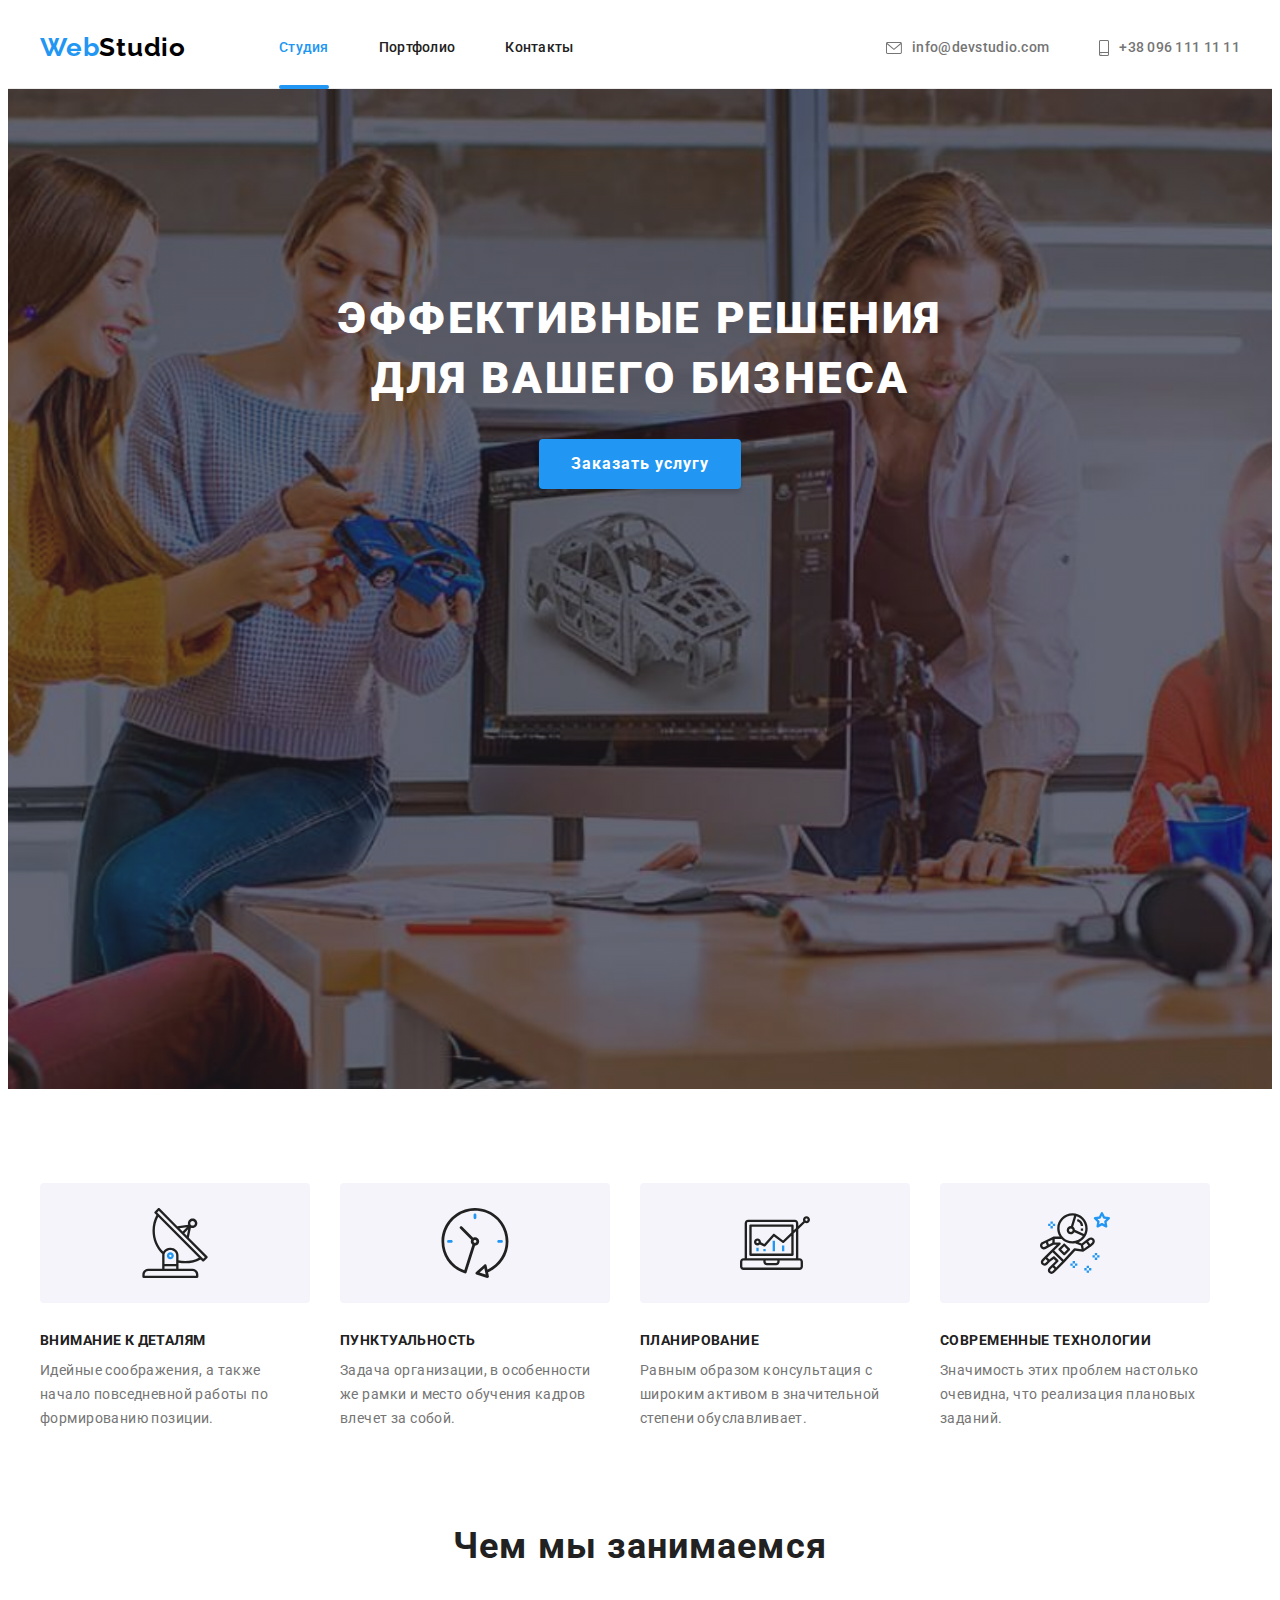
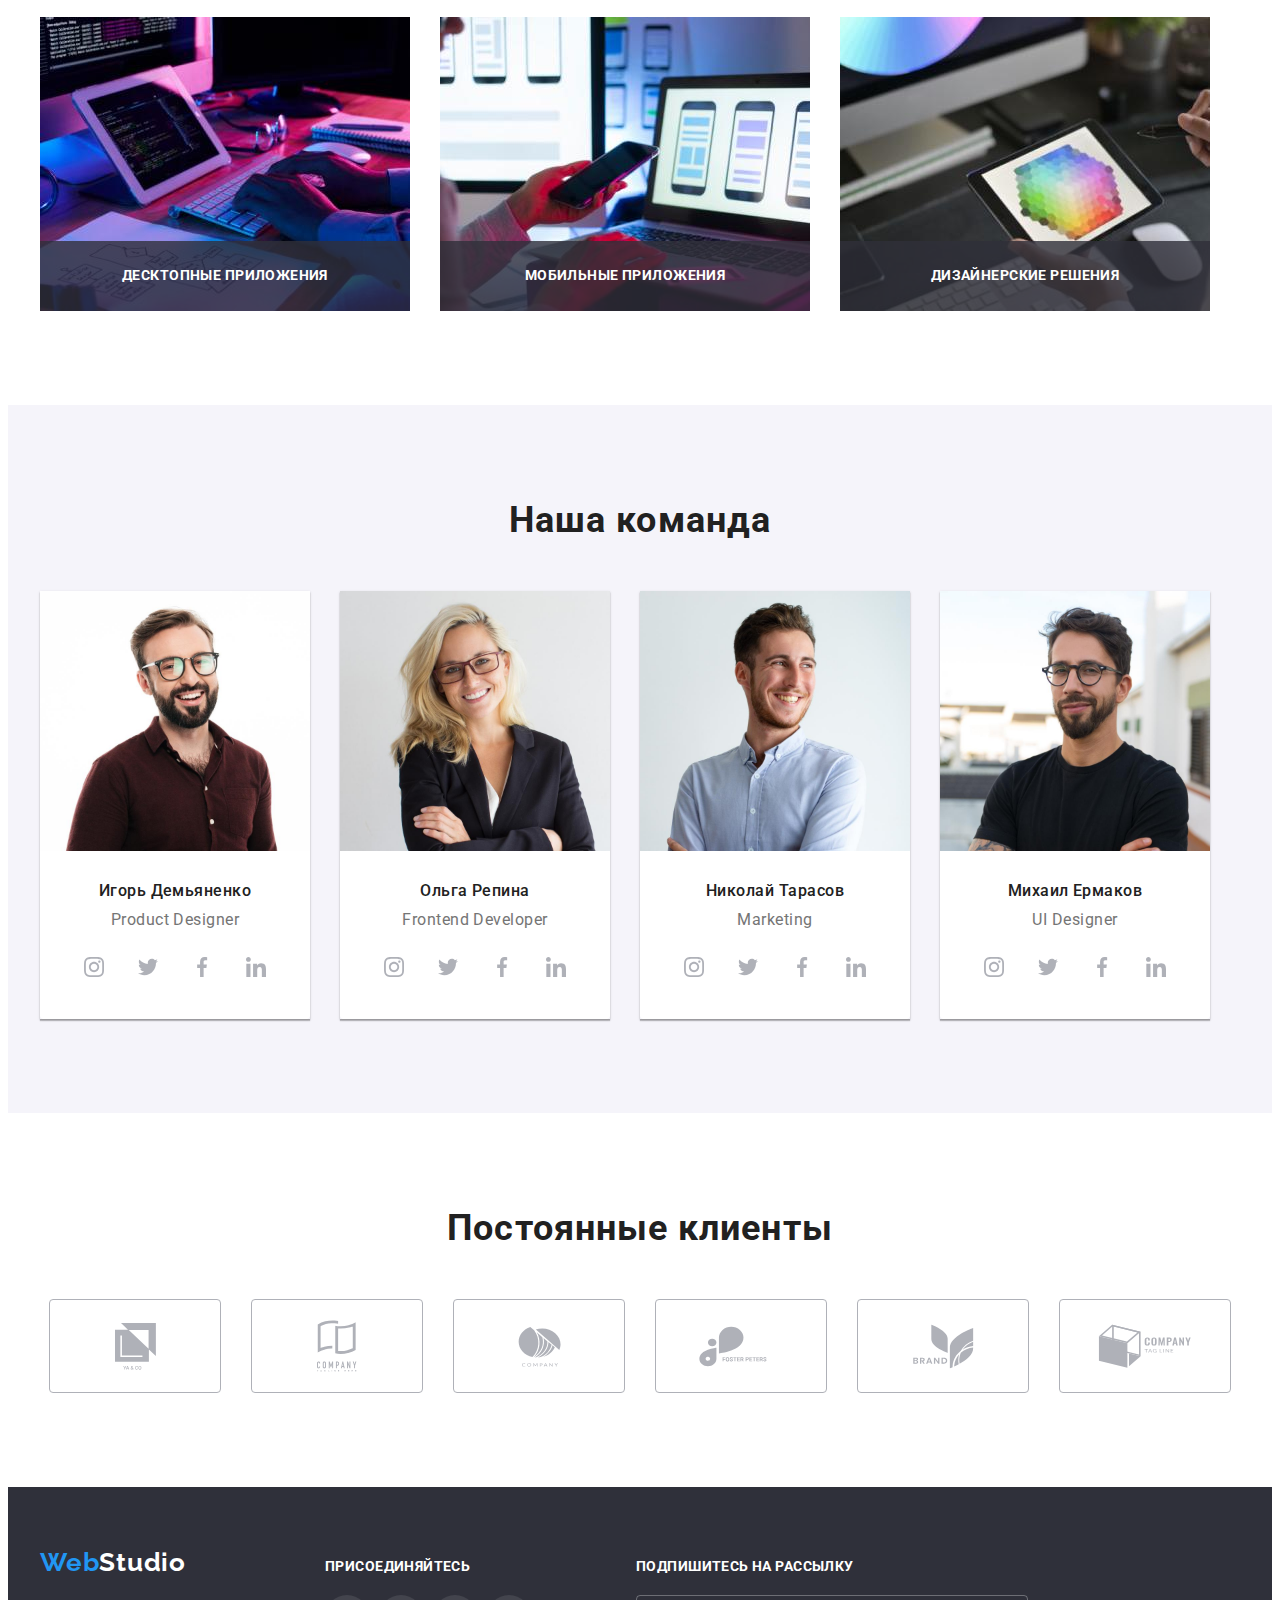
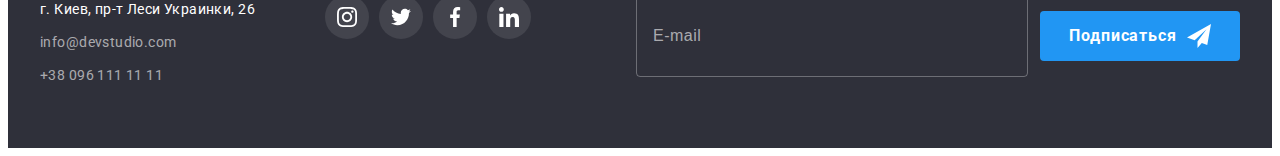
==== index.html @ e8b4f18c "start" ====
<!DOCTYPE html>
<html lang="ru">

<head>
    <meta charset="UTF-8">
    <meta http-equiv="X-UA-Compatible" content="IE=edge">
    <meta name="viewport" content="width=device-width, initial-scale=1.0">
    <title>Студия</title>
    <link rel="stylesheet" href="https://cdnjs.cloudflare.com/ajax/libs/modern-normalize/1.1.0/modern-normalize.min.css"
        integrity="sha512-wpPYUAdjBVSE4KJnH1VR1HeZfpl1ub8YT/NKx4PuQ5NmX2tKuGu6U/JRp5y+Y8XG2tV+wKQpNHVUX03MfMFn9Q=="
        crossorigin="anonymous" referrerpolicy="no-referrer" /> 
        <link rel="preconnect" href="https://fonts.googleapis.com">
        <link rel="preconnect" href="https://fonts.gstatic.com" crossorigin>
        <link href="https://fonts.googleapis.com/css2?family=Raleway:wght@700&family=Roboto:wght@400;500;700;900&display=swap"
            rel="stylesheet">
        <link rel="stylesheet" href="./css/styles.css">
</head>

<body>

    <header class="header">
<div class="container main-nav">
    <nav class="nav">
        <a class="logo logo-header link" href="./index.html" lang="en"><span
                class="logo-first-part">Web</span>Studio</a>
        <ul class=" site-nav-list list">
            <li class="site-nav-list-item">
                <a class=" site-nav-link current link" href="./index.html">Студия</a>
            </li>
            <li class="site-nav-list-item">
                <a class="site-nav-link link" href=" ./portfolio.html">Портфолио</a>
            </li>
            <li class="site-nav-list-item">
                <a class="site-nav-link link" href="">Контакты</a>
            </li>
        </ul>
    </nav>

    <ul class=" header-contacts list">
        <li class="header-contacts-item"><a class="header-contacts-link link" href="mailto:info@devstudio.com">
             <svg class="icon-envelope" width="16" height="12">
            <use href="./images/sprite.svg#icon-envelope"></use>
        </svg> info@devstudio.com</a></li>
        <li class="header-contacts-item"><a class="header-contacts-link link" href="tel:+380961111111">
            <svg class="icon-smartphone" width="10" height="16">
            <use href="./images/sprite.svg#icon-smartphone"></use>
        </svg>+38 096 111 11 11</a></li>
    </ul>
  
</div>
    </header>

    <main>
        <!-- Hero -->
        
        <section class="hero">
            <div class="container">
                <h1 class="hero-title">Эффективные решения для вашего бизнеса</h1>
                <button class="hero-btn btn" type="button" data-modal-open >Заказать услугу</button>
                </div>
        </section>

        <section class="peculiarities section">
            <div class="container">
                <h2 class="visually-hidden">Особенности</h2>
                <ul class="peculiarities-list list">
                    <li class="peculiarities-item"> 
                        <div class="peculiarities-thumb">
                            <svg width="70" height="70">
                                <use href="./images/sprite.svg#icon-antenna"></use>
                            </svg>
                        </div>
                        <h3 class="peculiarities-title">Внимание к деталям</h3>
                        <p class="peculiarities-text">Идейные соображения, а также начало повседневной работы по формированию
                            позиции.</p>
                        
                    </li>
                    <li class="peculiarities-item"> 
                        <div class="peculiarities-thumb">
                            <svg width="70" height="70">
                                <use href="./images/sprite.svg#icon-clock"></use>
                            </svg>
                        </div>
                        <h3 class="peculiarities-title">Пунктуальность</h3>
                        <p class="peculiarities-text">Задача организации, в особенности же рамки и место обучения кадров влечет
                            за собой.</p>
                    </li>
                    <li class="peculiarities-item"> 
                        <div class="peculiarities-thumb">
                            <svg width="70" height="70">
                                <use href="./images/sprite.svg#icon-diagram"></use>
                            </svg>
                        </div>
                        <h3 class="peculiarities-title">Планирование</h3>
                        <p class="peculiarities-text">Равным образом консультация с широким активом в значительной степени
                            обуславливает.</p>
                    </li>
                    <li class="peculiarities-item"> 
                        <div class="peculiarities-thumb">
                            <svg width="70" height="70">
                                <use href="./images/sprite.svg#icon-astronaut"></use>
                            </svg>
                        </div>
                        <h3 class="peculiarities-title">Современные технологии</h3>
                        <p class="peculiarities-text">Значимость этих проблем настолько очевидна, что реализация плановых
                            заданий.</p>
                    </li>
                </ul>
            </div>
        </section>
  
        <section class="our-business section">
            <div class="container">
                <h2 class="section-title our-business-title">Чем мы занимаемся</h2>
                <ul class="our-business-list list">
                    <li class="our-business-item">
                        <img src="./images/do-img-1.jpg" alt="человек печатает на клавиатуре" width="370" height="294"> 
                        <div class="our-business-item-overlay"><p class="our-business-item-description">Десктопные приложения</p></div>
                    </li>
                    <li class="our-business-item">
                        <img src="./images/do-img-2.jpg" alt="человек смотрить на экран ноутбука и держит в руке телефон"
                            width="370" height="294"> 
                            <div class="our-business-item-overlay"><p class="our-business-item-description">Мобильные приложения</p></div>
                    </li>
                    <li class="our-business-item">
                        <img src="./images/do-img-3.jpg" alt="человек рисует на планшете" width="370" height="294"> 
                        <div class="our-business-item-overlay"><p class="our-business-item-description">Дизайнерские решения</p></div>
                    </li>
                </ul>
            </div>
        </section>

        <section class="team section">
            <div class="container">
                <h2 class="section-title team-title">Наша команда</h2>
                <ul class="team-list list">
                    <li class="team-item">
                        <img src="./images/portrait-img-1.jpg" alt="портрет мужчины" width="270" height="260">
                        <div class="team-item-description">
                            <h3 class="team-item-title">Игорь Демьяненко</h3>
                            <p class="team-item-text" lang="en">Product Designer</p>
                            <ul class=" our-team-social-list list">
                                <li class="our-team-social-item" ><a  class="our-team-social-link social-link link" href="" target="_blank" aria-label="Ссылка на instagram"> 
                                    <svg class="our-team-icon"  width="20" height="20" >
                                    <use href="./images/sprite.svg#icon-instagram" ></use>
                                </svg> </a></li>
                                <li class="our-team-social-item" ><a class="our-team-social-link  social-link link"  href="" target="_blank" aria-label="Ссылка на twitter"> 
                                    <svg class="our-team-icon" width="20" height="20" >
                                    <use href="./images/sprite.svg#icon-twitter" ></use>
                                </svg> </a></li>
                                <li class="our-team-social-item" ><a  class="our-team-social-link  social-link link" href="" target="_blank" aria-label="Ссылка на facebook"> 
                                    <svg class="our-team-icon" width="20" height="20" >
                                    <use href="./images/sprite.svg#icon-facebook" ></use>
                                </svg> </a></li>
                                <li class="our-team-social-item" ><a class="our-team-social-link  social-link link"  href="" target="_blank" aria-label="Ссылка на linkedin" > 
                                    <svg class="our-team-icon" width="20" height="20" >
                                    <use href="./images/sprite.svg#icon-linkedin"  ></use>
                                </svg> </a></li>
                            </ul>
                        </div>
                    </li>
                    <li class="team-item">
                        <img src="./images/portrait-img-2.jpg" alt="портрет женщины" width="270" height="260">
                        <div class="team-item-description">
                            <h3 class="team-item-title">Ольга Репина</h3>
                            <p class="team-item-text" lang="en">Frontend Developer</p>
                            <ul class=" our-team-social-list list">
                                <li class="our-team-social-item"><a class="our-team-social-link social-link link" href="" target="_blank"
                                        aria-label="Ссылка на instagram">
                                        <svg class="our-team-icon" width="20" height="20">
                                            <use href="./images/sprite.svg#icon-instagram"></use>
                                        </svg> </a></li>
                                <li class="our-team-social-item"><a class="our-team-social-link social-link link" href="" target="_blank" aria-label="Ссылка на twitter"> 
                                    <svg class="our-team-icon" width="20" height="20">
                                            <use href="./images/sprite.svg#icon-twitter"></use>
                                        </svg> </a></li>
                                <li class="our-team-social-item"><a class="our-team-social-link social-link link" href="" target="_blank" aria-label="Ссылка на facebook"> 
                                    <svg class="our-team-icon" width="20" height="20">
                                            <use href="./images/sprite.svg#icon-facebook"></use>
                                        </svg> </a></li>
                                <li class="our-team-social-item"><a class=" our-team-social-link social-link link" href="" target="_blank" aria-label="Ссылка на linkedin"> 
                                    <svg class="our-team-icon" width="20" height="20">
                                            <use href="./images/sprite.svg#icon-linkedin"></use>
                                        </svg> </a></li>
                            </ul>
                        </div>
                    </li>
                    <li class="team-item">
                        <img src="./images/portrait-img-3.jpg" alt="портрет мужчины" width="270" height="260">
                        <div class="team-item-description">
                            <h3 class="team-item-title">Николай Тарасов</h3>
                            <p class="team-item-text" lang="en">Marketing</p>
                            <ul class=" our-team-social-list list">
                                <li class="our-team-social-item" ><a class="our-team-social-link social-link link" href="" target="_blank" aria-label="Ссылка на instagram"> 
                                    <svg class="our-team-icon" width="20" height="20">
                                            <use href="./images/sprite.svg#icon-instagram"></use>
                                        </svg> </a></li>
                                <li class="our-team-social-item" ><a class=" our-team-social-link social-link link" href="" target="_blank" aria-label="Ссылка на twitter"> 
                                    <svg class="our-team-icon" width="20" height="20">
                                            <use href="./images/sprite.svg#icon-twitter"></use>
                                        </svg> </a></li>
                                <li class="our-team-social-item" ><a class=" our-team-social-link social-link link" href="" target="_blank" aria-label="Ссылка на facebook"> 
                                    <svg class="our-team-icon" width="20" height="20">
                                            <use href="./images/sprite.svg#icon-facebook"></use>
                                        </svg> </a></li>
                                <li class="our-team-social-item" ><a class=" our-team-social-link social-link link" href="" target="_blank" aria-label="Ссылка на linkedin"> 
                                    <svg class="our-team-icon" width="20" height="20">
                                            <use href="./images/sprite.svg#icon-linkedin"></use>
                                        </svg> </a></li>
                            </ul>
                        </div>
                    </li>
                    <li class="team-item">
                        <img src="./images/portrait-img-4.jpg" alt="портрет мужчины" width="270" height="260">
                        <div class="team-item-description">
                            <h3 class="team-item-title">Михаил Ермаков</h3>
                            <p class="team-item-text" lang="en">UI Designer</p>
                            <ul class=" our-team-social-list list">
                                <li class="our-team-social-item"><a class=" our-team-social-link social-link link" href="" target="_blank" aria-label="Ссылка на instagram"> 
                                    <svg class="our-team-icon" width="20" height="20">
                                            <use href="./images/sprite.svg#icon-instagram"></use>
                                        </svg> </a></li>
                                <li class="our-team-social-item"><a class=" our-team-social-link social-link link" href="" target="_blank" aria-label="Ссылка на twitter"> 
                                    <svg class="our-team-icon" width="20" height="20">
                                            <use href="./images/sprite.svg#icon-twitter"></use>
                                        </svg> </a></li>
                                <li class="our-team-social-item"><a class="our-team-social-link social-link link" href="" target="_blank" aria-label="Ссылка на facebook"> 
                                    <svg class="our-team-icon" width="20" height="20">
                                            <use href="./images/sprite.svg#icon-facebook"></use>
                                        </svg> </a></li>
                                <li class="our-team-social-item"><a class=" our-team-social-link social-link link" href="" target="_blank" aria-label="Ссылка на linkedin"> 
                                    <svg class="our-team-icon" width="20" height="20">
                                            <use href="./images/sprite.svg#icon-linkedin"></use>
                                        </svg> </a></li>
                            </ul>
                        </div>
                    </li>
                </ul>
            </div>
        </section>

        <section class="section our-clients-section">
            <div class="container">
                <h2 class="section-title our-clients-title">
                    Постоянные клиенты
                </h2>
            
             <ul class="our-clients-list list">
                 <li class="our-clients-item">
                     <a class="our-clients-link link" href="" target="_blank" aria-label="Ссылка на компанию клиента">
                         <svg class="our-clients-icon" width="41" height="47">
                             <use href="./images/sprite.svg#icon-client-1"></use>
                         </svg>
                     </a>
                    </li>
                 <li class="our-clients-item">
                     <a  class="our-clients-link link" href="" target="_blank"  aria-label="Ссылка на компанию клиента">
                        <svg class="our-clients-icon" width="40" height="52">
                            <use href="./images/sprite.svg#icon-client-2"></use>
                        </svg>
                     </a>
                    </li>
                 <li class="our-clients-item">
                     <a class="our-clients-link link" href="" target="_blank" aria-label="Ссылка на компанию клиента">
                        <svg class="our-clients-icon" width="43" height="41">
                            <use href="./images/sprite.svg#icon-client-3"></use>
                        </svg>
                     </a>
                    </li>
                 <li class="our-clients-item">
                     <a class="our-clients-link link" href=""  target="_blank" aria-label="Ссылка на компанию клиента">
                        <svg class="our-clients-icon" width="84" height="41">
                            <use href="./images/sprite.svg#icon-client-4"></use>
                        </svg>
                     </a>
                    </li>
                    <li class="our-clients-item">
                        <a class="our-clients-link link" href="" target="_blank"  aria-label="Ссылка на компанию клиента">
                            <svg class="our-clients-icon" width="63" height="45">
                                <use href="./images/sprite.svg#icon-client-5"></use>
                            </svg>
                        </a>
                    </li>
                    <li class="our-clients-item">
                        <a class="our-clients-link link" href="" target="_blank" aria-label="Ссылка на компанию клиента">
                            <svg class="our-clients-icon" width="94" height="44">
                                <use href="./images/sprite.svg#icon-client-6"></use>
                            </svg>
                        </a>
                    </li>
             </ul>

            </div>
        </section>

    </main>
    
<footer class="footer">
    <div class="container">
        <div class="footer-flex-container">
        <div class="footer-first-part footer-item">
        <a class="logo logo-footer link" href="./index.html" lang="en"><span
                class="logo-first-part">Web</span>Studio</a>

        <address class="address">
            <p class="address-text">г. Киев, пр-т Леси Украинки, 26</p>
            <ul class="footer-contacts list list">
                <li class="footer-contacts-item">
                    <a class="footer-contacts-link link" href="mailto:info@devstudio.com">info@devstudio.com</a>
                </li>
                <li class="footer-contacts-item">
                    <a class="footer-contacts-link link" href="tel:+380961111111">+38 096 111 11 11</a>
                </li>
            </ul>
        </address>
        </div>
        <div class="footer-second-part footer-item">
            <p class="footer-second-part-text">присоединяйтесь</p>
            <ul class=" footer-social-list list">
                <li class="footer-social-item"><a class="footer-social-link social-link link" href="" target="_blank"
                        aria-label="Ссылка на instagram">
                        <svg class="footer-social-icon" width="20" height="20">
                            <use href="./images/sprite.svg#icon-instagram"></use>
                        </svg> </a></li>
                <li class="footer-social-item"><a class=" footer-social-link social-link link" href="" target="_blank"
                        aria-label="Ссылка на twitter">
                        <svg class="footer-social-icon" width="20" height="20">
                            <use href="./images/sprite.svg#icon-twitter"></use>
                        </svg> </a></li>
                <li class="footer-social-item"><a class=" footer-social-link social-link link" href="" target="_blank"
                        aria-label="Ссылка на facebook">
                        <svg class="footer-social-icon" width="20" height="20">
                            <use href="./images/sprite.svg#icon-facebook"></use>
                        </svg> </a></li>
                <li class="footer-social-item"><a class=" footer-social-link social-link link" href="" target="-blank"
                        aria-label="Ссылка на linkedin">
                        <svg class="footer-social-icon" width="20" height="20">
                            <use href="./images/sprite.svg#icon-linkedin"></use>
                        </svg> </a></li>
            </ul>
        </div>
        <div class="footer-third-part footer-item">
            <p class="footer-third-part-text">Подпишитесь на рассылку</p>
            <form class="footer-form">
                <label  class="footer-form-field" >
                    <!-- <span class="footer-form-label" lang="en">E-mail</span> -->
                    <input type="email" class="footer-form-input" name="email" placeholder="E-mail">
                </label>
<button class="footer-form-btn btn" type="submit">Подписаться
    
        <svg class="form-footer-btn-icon">
            <use href="./images/sprite.svg#icon-footer-send"></use>
        </svg>
    
</button>
            </form>
        </div>
        </div>
    </div>
</footer>

<div class="backdrop is-hidden" data-modal>
    <div class="modal" >
        <button type="button" class="modal-close-btn btn" data-modal-close>
            <svg class="modal-close-icon" width="18" height="18">
                <use href="./images/sprite.svg#icon-close"></use>
            </svg>
        </button>
        <p class="modal-form-text">Оставьте свои данные, мы вам перезвоним</p>
        <form class="modal-form" >
            <label class="modal-form-field">
                <span class="modal-form-label">Имя</span>
                <span class="modal-form-wrapper">
                <input type="text" class="modal-form-input modal-form-element" name="name" />
                
                    <svg class="modal-form-input-icon" width="18" height="18">
                        <use href="./images/sprite.svg#icon-modal-person"></use>
                    </svg>
                
            </span>
            </label>

        <label class="modal-form-field">
            <span class="modal-form-label">Телефон</span>
            <span class="modal-form-wrapper">
            <input type="tel" class="modal-form-input modal-form-element" name="tel" />
            
                <svg class="modal-form-input-icon " width="18" height="18">
                    <use href="./images/sprite.svg#icon-modal-phone"></use>
                </svg>
            
            </span>
        </label>

            <label class="modal-form-field">
                <span class="modal-form-label">Почта</span>
                <span class="modal-form-wrapper">
                <input type="email" class="modal-form-input modal-form-element" name="mail" />
                
                    <svg class="modal-form-input-icon" width="18" height="18">
                        <use href="./images/sprite.svg#icon-modal-email"></use>
                    </svg>
               
                </span>
            </label>

        <label class="modal-form-field form-field-textarea">
            <span class="modal-form-label">Комментарий</span>
            <textarea class="modal-form-massage modal-form-element" name="massage" placeholder="Введите текст"></textarea>
        </label>
        
        <label class="modal-form-checkbox-field" >
            <input class="modal-form-checkbox visually-hidden" type="checkbox"  />
            <span  class="modal-form-checkbox-icon"></span>
           <span class=" modal-form-checkbox-label"> Соглашаюсь с рассылкой и принимаю&nbsp;
            <a class="modal-form-checkbox-link" href="#"> Условия договора</a>
            </span>
        </label>

            <button class="modal-form-button btn" type="submit">Отправить</button>
        </form>
    </div>
</div>

<script src="./js/modal.js"></script>
</body>

</html>
---- css/styles.css ----
:root {
  --primary-text-color: #757575;
  --primary-title-color: #ffffff;
  --secondary-title-color: #212121;
  --accent-color: #2196f3;
  --logo-header-color: #000000;
  --footer-contacts-color: rgba(255, 255, 255, 0.6);
  --footer-background-color: #2f303a;
  --team-background-color: #f5f4fa;
  --hero-btn-focus-background-color: #188ce8;
  --icon-fill: #afb1b8;
  --footer-icon-background-color: #43444d;
  --timing-function: cubic-bezier(0.4, 0, 0.2, 1);
}

body {
  font-family: 'Roboto', sans-serif;
  color: var(--primary-text-color);
  background-color: var(--primary-title-color);
}

.link {
  text-decoration: none;
}
.list {
  list-style: none;
}

p,
h1,
h2,
h3,
h4,
h5,
h6 {
  margin: 0;
}

ul {
  margin: 0;
  padding: 0;
}

img {
  display: block;
  max-width: 100%;
  height: auto;
}

.link {
  text-decoration: none;
}
.list {
  list-style: none;
}

.container {
  width: 1200px;
  padding-left: 15px;
  padding-right: 15px;
  margin: 0 auto;
}

.section {
  padding-top: 94px;
  padding-bottom: 94px;
}
.logo {
  font-family: 'Raleway', sans-serif;
  font-weight: 700;
  font-size: 26px;
  line-height: 1.19;
  letter-spacing: 0.03em;
}
.logo-header {
  margin-right: 93px;
  padding-top: 24px;
  padding-bottom: 25px;
  color: var(--logo-header-color);
}
.logo-footer {
  display: inline-block;
  margin-bottom: 20px;

  color: var(--primary-title-color);
}
.logo-first-part {
  color: var(--accent-color);
}
.btn {
  cursor: pointer;
  border: none;
  border-radius: 4px;
}
.section-title {
  font-size: 36px;
  line-height: 1.17;
  text-align: center;
  letter-spacing: 0.03em;
  color: var(--secondary-title-color);
}

.visually-hidden {
  position: absolute;
  white-space: nowrap;
  width: 1px;
  height: 1px;
  overflow: hidden;
  border: 0;
  padding: 0;
  clip: rect(0 0 0 0);
  clip-path: inset(50%);
  margin: -1px;
}
.social-link {
  display: flex;
  justify-content: center;
  align-items: center;
  width: 44px;
  height: 44px;

  border-radius: 50%;
}

/*------------------- header---------------------------------- */
.header {
  border-bottom: 1px solid #ececec;
}
.main-nav {
  display: flex;
  align-items: center;
}
.nav {
  align-items: center;
  display: flex;
  margin-right: auto;
}
.site-nav-list {
  display: flex;
}
.site-nav-list-item:not(:last-child),
.header-contacts-item:not(:last-child) {
  margin-right: 50px;
}

.site-nav-link {
  position: relative;

  display: block;
  padding-top: 32px;
  padding-bottom: 32px;

  font-weight: 500;
  font-size: 14px;
  line-height: 1.14;
  letter-spacing: 0.02em;
  color: var(--secondary-title-color);

  transition: color 250ms var(--timing-function);
}

.site-nav-link.current::after {
  content: '';

  position: absolute;
  bottom: -1px;

  width: 100%;
  height: 4px;
  display: block;

  background-color: var(--accent-color);
  border-radius: 2px;
}
.footer-contacts-link:focus,
.footer-contacts-link:hover,
.header-contacts-link:focus,
.header-contacts-link:hover,
.site-nav-link.current,
.site-nav-link:hover,
.site-nav-link:focus {
  color: var(--accent-color);
}

.header-contacts {
  display: flex;
}
.icon-envelope,
.icon-smartphone {
  margin-right: 10px;
  fill: currentColor;
}

.header-contacts-link {
  padding-top: 32px;
  padding-bottom: 32px;
  display: flex;
  justify-content: center;
  align-items: center;

  font-weight: 500;
  font-size: 14px;
  line-height: 1.14;
  letter-spacing: 0.02em;
  color: var(--primary-text-color);

  transition: color 250ms var(--timing-function);
}

/* --------------footer----------------- */
.footer {
  padding-top: 60px;
  padding-bottom: 60px;
  background-color: var(--footer-background-color);
}
.footer-flex-container {
  display: flex;
  align-items: baseline;
}
.footer-item:nth-child(1) {
  margin-right: 70px;
}
/* .footer-first-part {
  margin-right: 70px;
} */

.address {
  font-style: inherit;
}

.address-text {
  margin-bottom: 9px;

  font-size: 14px;
  line-height: 1.71;
  letter-spacing: 0.03em;
  color: var(--primary-title-color);
}
.footer-contacts-link {
  font-weight: 400;
  font-size: 14px;
  line-height: 1.71;
  letter-spacing: 0.03em;
  color: var(--footer-contacts-color);

  transition: color 250ms var(--timing-function);
}
.footer-contacts-item:not(:last-child) {
  margin-bottom: 9px;
}
.footer-social-link {
  background-color: var(--footer-icon-background-color);
  color: var(--primary-title-color);
  transition: background-color 250ms var(--timing-function);
}
.footer-social-link:focus,
.footer-social-link:hover {
  background-color: var(--accent-color);
}
.footer-second-part-text,
.footer-third-part-text {
  margin-bottom: 20px;
  font-weight: 700;
  font-size: 14px;
  line-height: 1.14;
  letter-spacing: 0.03em;
  text-transform: uppercase;

  color: var(--primary-title-color);
}
.footer-social-icon {
  fill: currentColor;
}

.footer-third-part {
  margin-left: auto;
}

.footer-form {
  display: flex;
  align-items: center;
  justify-content: center;
}
.footer-form-field {
  margin-right: 12px;
}
.footer-form-input {
  width: 358px;
  height: 50px;
  padding: 15px 16px;
  background-color: inherit;
  border-radius: 4px;
  border: 1px solid rgba(255, 255, 255, 0.3);
}
.footer-form-input,
.footer-form-input::placeholder {
  font-weight: 400;
  font-size: 16px;
  line-height: 1.25;
  letter-spacing: 0.03em;

  color: rgba(255, 255, 255, 0.6);
}
.footer-form-btn {
  display: inline-flex;
  justify-content: center;
  align-items: center;
  min-width: 200px;
  padding: 10px 28px;

  font-family: inherit;
  font-weight: 700;
  font-size: 16px;
  line-height: 1.87;
  letter-spacing: 0.06em;

  color: var(--primary-title-color);

  background-color: var(--accent-color);
}
.form-footer-btn-icon {
  width: 24px;
  height: 24px;
  margin-left: 10px;
}
/* ------------------------hero---------------------- */
.hero > .container {
  width: 696px;
}

.hero {
  padding-top: 200px;
  padding-bottom: 200px;
  margin: 0 auto;
  max-width: 1600px;
  height: 600px;

  text-align: center;

  background-color: var(--footer-background-color);
  background-image: linear-gradient(
      rgba(47, 48, 58, 0.4),
      rgba(47, 48, 58, 0.4)
    ),
    url('../images/hero-bg-img.jpg');

  background-repeat: no-repeat;
  background-position: center;
  background-size: cover;
}
.hero-title {
  margin-bottom: 30px;

  font-weight: 900;
  font-size: 44px;
  line-height: 1.36;
  letter-spacing: 0.06em;
  text-transform: uppercase;
  color: var(--primary-title-color);
}

.hero-btn {
  padding: 10px 32px;
  min-width: 200px;

  font-family: inherit;
  font-weight: 700;
  font-size: 16px;
  line-height: 1.87;
  letter-spacing: 0.06em;
  color: var(--primary-title-color);
  background-color: var(--accent-color);
  box-shadow: 0px 4px 4px rgba(0, 0, 0, 0.15);

  transition: background-color 250ms var(--timing-function);
}
.hero-btn:focus,
.hero-btn:hover,
.modal-form-button:hover,
.modal-form-button:focus {
  background-color: var(--hero-btn-focus-background-color);
}

/* -------------------peculiarities section---------------- */

.peculiarities-list {
  display: flex;
}
.peculiarities-item {
  width: 270px;
  margin-right: 30px;
}
.peculiarities-item:last-child,
.filter-btn:last-child,
.our-business-item:last-child,
.team-item:last-child {
  margin-right: 0;
}
.peculiarities-thumb {
  max-width: 100%;
  height: 120px;
  margin-bottom: 30px;
  display: flex;
  justify-content: center;
  align-items: center;

  border-radius: 4px;
  background-color: var(--team-background-color);
}
.peculiarities-title {
  margin-bottom: 10px;

  font-size: 14px;
  line-height: 1.14;
  letter-spacing: 0.03em;
  text-transform: uppercase;
  color: var(--secondary-title-color);
}
.peculiarities-text {
  font-size: 14px;
  line-height: 1.71;
  letter-spacing: 0.03em;
}
/* ---------------our-business-title secti0n-------------------- */
.our-business {
  padding-top: 0;
}
.our-business-title,
.team-title {
  margin-bottom: 50px;
}
.our-business-list {
  display: flex;
}
.our-business-item {
  position: relative;

  width: 370px;
  margin-right: 30px;
}
.our-business-item-overlay {
  position: absolute;
  bottom: 0;
  left: 0;

  display: flex;
  justify-content: center;
  align-items: center;
  width: 100%;
  min-height: 70px;

  background-color: rgba(47, 48, 58, 0.8);
}
.our-business-item-overlay {
  font-weight: 700;
  font-size: 14px;
  line-height: 1.14;
  text-align: center;
  letter-spacing: 0.03em;
  text-transform: uppercase;

  color: var(--primary-title-color);
}

/* --------------team section-------------------------------- */

.team {
  background-color: var(--team-background-color);
}
.team-list {
  display: flex;
}
.team-item {
  width: 270px;
  margin-right: 30px;

  box-shadow: 0px 1px 3px rgba(0, 0, 0, 0.12), 0px 1px 1px rgba(0, 0, 0, 0.14),
    0px 2px 1px rgba(0, 0, 0, 0.2);
}

.team-item-description {
  padding-top: 30px;
  padding-bottom: 30px;

  text-align: center;

  background-color: var(--primary-title-color);
  border-bottom-left-radius: 4px;
  border-bottom-right-radius: 4px;
}

.team-item-title {
  margin-bottom: 10px;

  font-weight: 500;
  font-size: 16px;
  line-height: 1.19;
  letter-spacing: 0.03em;
  color: var(--secondary-title-color);
}

.team-item-text {
  margin-bottom: 16px;

  font-size: 16px;
  line-height: 1.19;
  letter-spacing: 0.03em;
}
.our-team-social-list,
.footer-social-list {
  display: flex;
  justify-content: center;
  align-items: center;
}
.our-team-social-item:not(:last-child),
.footer-social-item:not(:last-child) {
  margin-right: 10px;
}

.our-team-social-link {
  color: var(--icon-fill);
  transition: background-color 250ms var(--timing-function),
    color 250ms var(--timing-function);
}
.our-team-social-link:hover,
.our-team-social-link:focus {
  color: var(--primary-title-color);
  background-color: var(--accent-color);
}
.our-team-icon {
  fill: currentColor;
}

/* --------------------our-clients section--------------------------- */
.our-clients-title {
  margin-bottom: 50px;
}
.our-clients-list {
  display: flex;
  justify-content: center;
  align-items: center;
}
.our-clients-item:not(:last-child) {
  margin-right: 30px;
}
.our-clients-link {
  display: flex;
  justify-content: center;
  align-items: center;
  width: 170px;
  height: 92px;
  border: 1px solid var(--icon-fill);
  border-radius: 4px;
  color: var(--icon-fill);
  transition: border-color 250ms var(--timing-function),
    color 250ms var(--timing-function);
}
.our-clients-link:hover,
.our-clients-link:focus {
  color: var(--accent-color);
  border-color: var(--accent-color);
}
.our-clients-icon {
  fill: currentColor;
}

/* -----------------our-projects section----------------------- */
.filter-btn-list {
  display: flex;
  justify-content: center;
  margin-bottom: 50px;
}
.filter-btn-item:not(:last-child) {
  margin-right: 8px;
}

.filter-btn {
  display: inline-block;
  padding: 6px 22px;
  min-width: 73px;

  font-family: inherit;
  font-weight: 500;
  font-size: 16px;
  line-height: 1.62;
  text-align: center;
  letter-spacing: 0.03em;
  color: var(--secondary-title-color);

  background-color: var(--team-background-color);

  transition: color 250ms var(--timing-function),
    background-color 250ms var(--timing-function),
    box-shadow 250ms var(--timing-function);
}

.filter-btn.active-btn {
  color: var(--primary-title-color);
  background-color: var(--accent-color);
}

.filter-btn:hover,
.filter-btn:focus {
  color: var(--primary-title-color);
  background-color: var(--accent-color);
  box-shadow: 0px 3px 1px rgba(0, 0, 0, 0.1), 0px 1px 2px rgba(0, 0, 0, 0.08),
    0px 2px 2px rgba(0, 0, 0, 0.12);
}

.our-projects-list {
  display: flex;
  flex-wrap: wrap;
  margin-left: -30px;
  margin-top: -30px;
}
.our-projects-link {
  display: block;

  transition: box-shadow 250ms var(--timing-function);
}
.our-projects-link:hover,
.our-projects-link:focus {
  box-shadow: 0px 1px 1px rgba(0, 0, 0, 0.12), 0px 4px 4px rgba(0, 0, 0, 0.06),
    1px 4px 6px rgba(0, 0, 0, 0.16);
}
.our-projects-item {
  margin-left: 30px;
  margin-top: 30px;
  flex-basis: calc(100% / 3 - 30px);
}

.our-projects-description {
  padding: 20px 24px;
  border-bottom: 1px solid #eeeeee;
  border-right: 1px solid #eeeeee;
  border-left: 1px solid #eeeeee;
}
.our-projects-wrap {
  position: relative;
  overflow: hidden;
}
.our-projects-pictures-text {
  position: absolute;
  bottom: 0;
  left: 0;
  transform: translateY(101%);

  padding: 63px 24px;
  width: 100%;
  height: 100%;

  font-size: 18px;
  line-height: 1.56;
  letter-spacing: 0.03em;

  color: var(--primary-title-color);
  background-color: rgba(33, 150, 243, 0.9);

  transition: transform 250ms var(--timing-function);
}
.our-projects-link:hover .our-projects-pictures-text,
.our-projects-link:focus .our-projects-pictures-text {
  transform: translateY(0);
}
.our-projects-title {
  margin-bottom: 4px;
  font-size: 18px;
  line-height: 2;
  letter-spacing: 0.06em;
  color: var(--secondary-title-color);
}

.our-projects-filter {
  font-size: 16px;
  line-height: 1.87;
  letter-spacing: 0.03em;
  color: var(--primary-text-color);
}

/* ------------modal----------------------- */

.backdrop {
  position: fixed;
  top: 0;
  left: 0;
  width: 100%;
  height: 100%;

  background-color: rgba(0, 0, 0, 0.2);
  opacity: 1;
  transition: opacity 250ms var(--timing-function),
    visibility 250ms var(--timing-function);
}

.backdrop.is-hidden {
  visibility: hidden;
  opacity: 0;
  pointer-events: none;
}
.backdrop.is-hidden .modal {
  transform: translate(-50%, -50%) scale(0.9);
}
.modal {
  position: absolute;
  top: 50%;
  left: 50%;
  transform: translate(-50%, -50%) scale(1);

  padding: 40px;
  width: 528px;
  height: 581px;

  background-color: var(--primary-title-color);
  box-shadow: 0px 1px 3px rgba(0, 0, 0, 0.12), 0px 1px 1px rgba(0, 0, 0, 0.14),
    0px 2px 1px rgba(0, 0, 0, 0.2);
  border-radius: 4px;

  transition: transform 250ms var(--timing-function);
}
.modal-close-btn {
  position: absolute;
  top: 8px;
  right: 8px;

  display: flex;
  justify-content: center;
  align-items: center;
  width: 30px;
  height: 30px;

  color: var(--logo-header-color);

  background: var(--primary-title-color);
  border: 1px solid rgba(0, 0, 0, 0.1);
  border-radius: 50%;

  transition: color 250ms var(--timing-function);
}
.modal-close-btn:focus,
.modal-close-btn:hover {
  color: var(--accent-color);
}
.modal-close-icon {
  fill: currentColor;
}

.modal-form-text {
  margin-bottom: 12px;

  font-weight: 700;
  font-size: 20px;
  line-height: 1.15;
  text-align: center;
  letter-spacing: 0.03em;

  color: var(--secondary-title-color);
}
.modal-form-wrapper {
  position: relative;
  display: block;
}
.modal-form-field {
  display: block;
  margin-bottom: 10px;
}

.form-field-textarea {
  margin-bottom: 20px;
}

.modal-form-element {
  width: 100%;

  border: 1px solid rgba(33, 33, 33, 0.2);
  border-radius: 4px;

  transition: border-color 250ms var(--timing-function);
}

.modal-form-input {
  height: 40px;
  padding: 11px 11px 11px 30px;
}
.modal-form-element:focus {
  outline: none;
  border-color: var(--accent-color);
}
.modal-form-label {
  display: block;
  margin-bottom: 4px;

  font-weight: 400;
  font-size: 12px;
  line-height: 1.17;
  letter-spacing: 0.01em;
}
.modal-form-input-icon {
  position: absolute;
  left: 12px;
  top: 50%;
  transform: translateY(-50%);

  transition: fill 250ms var(--timing-function);
}
.modal-form-input:focus + .modal-form-input-icon {
  fill: var(--accent-color);
}
.modal-form-massage {
  height: 120px;
  padding: 12px 16px;

  resize: none;
}
.modal-form-massage::placeholder {
  font-weight: 400;
  font-size: 12px;
  line-height: 1.17;
  letter-spacing: 0.01em;

  color: rgba(117, 117, 117, 0.5);
}

.modal-form-checkbox-field {
  display: flex;
  justify-content: center;
  align-items: center;
  margin-bottom: 30px;

  font-weight: 400;
  font-size: 14px;
  line-height: 1.71;

  letter-spacing: 0.03em;

  color: var(--primary-text-color);
}
.modal-form-checkbox-link {
  color: var(--accent-color);
}
.modal-form-checkbox-icon {
  display: block;
  width: 16px;
  height: 15px;
  margin-right: 8px;

  border: 2px solid var(--secondary-title-color);
  border-radius: 2px;

  cursor: pointer;
  /* transition: border-color 250ms var(--timing-function); */
}
.modal-form-checkbox:focus + .modal-form-checkbox-icon {
  border-color: var(--accent-color);
}

.modal-form-checkbox:checked + .modal-form-checkbox-icon {
  border-color: var(--accent-color);
  background-color: var(--accent-color);
  background-image: url('../images/icon-modal-check.svg');
  background-size: cover;
  background-origin: border-box;
  background-repeat: no-repeat;
  background-position: center;
}

.modal-form-button {
  display: block;
  margin: 0 auto;
  min-width: 200px;
  padding: 10px 55px;

  font-family: inherit;
  font-weight: 700;
  font-size: 16px;
  line-height: 1.87;
  letter-spacing: 0.06em;
  color: var(--primary-title-color);

  background: var(--accent-color);
  box-shadow: 0px 4px 4px rgba(0, 0, 0, 0.15);
  border-radius: 4px;

  transition: background-color 250ms var(--timing-function);
}
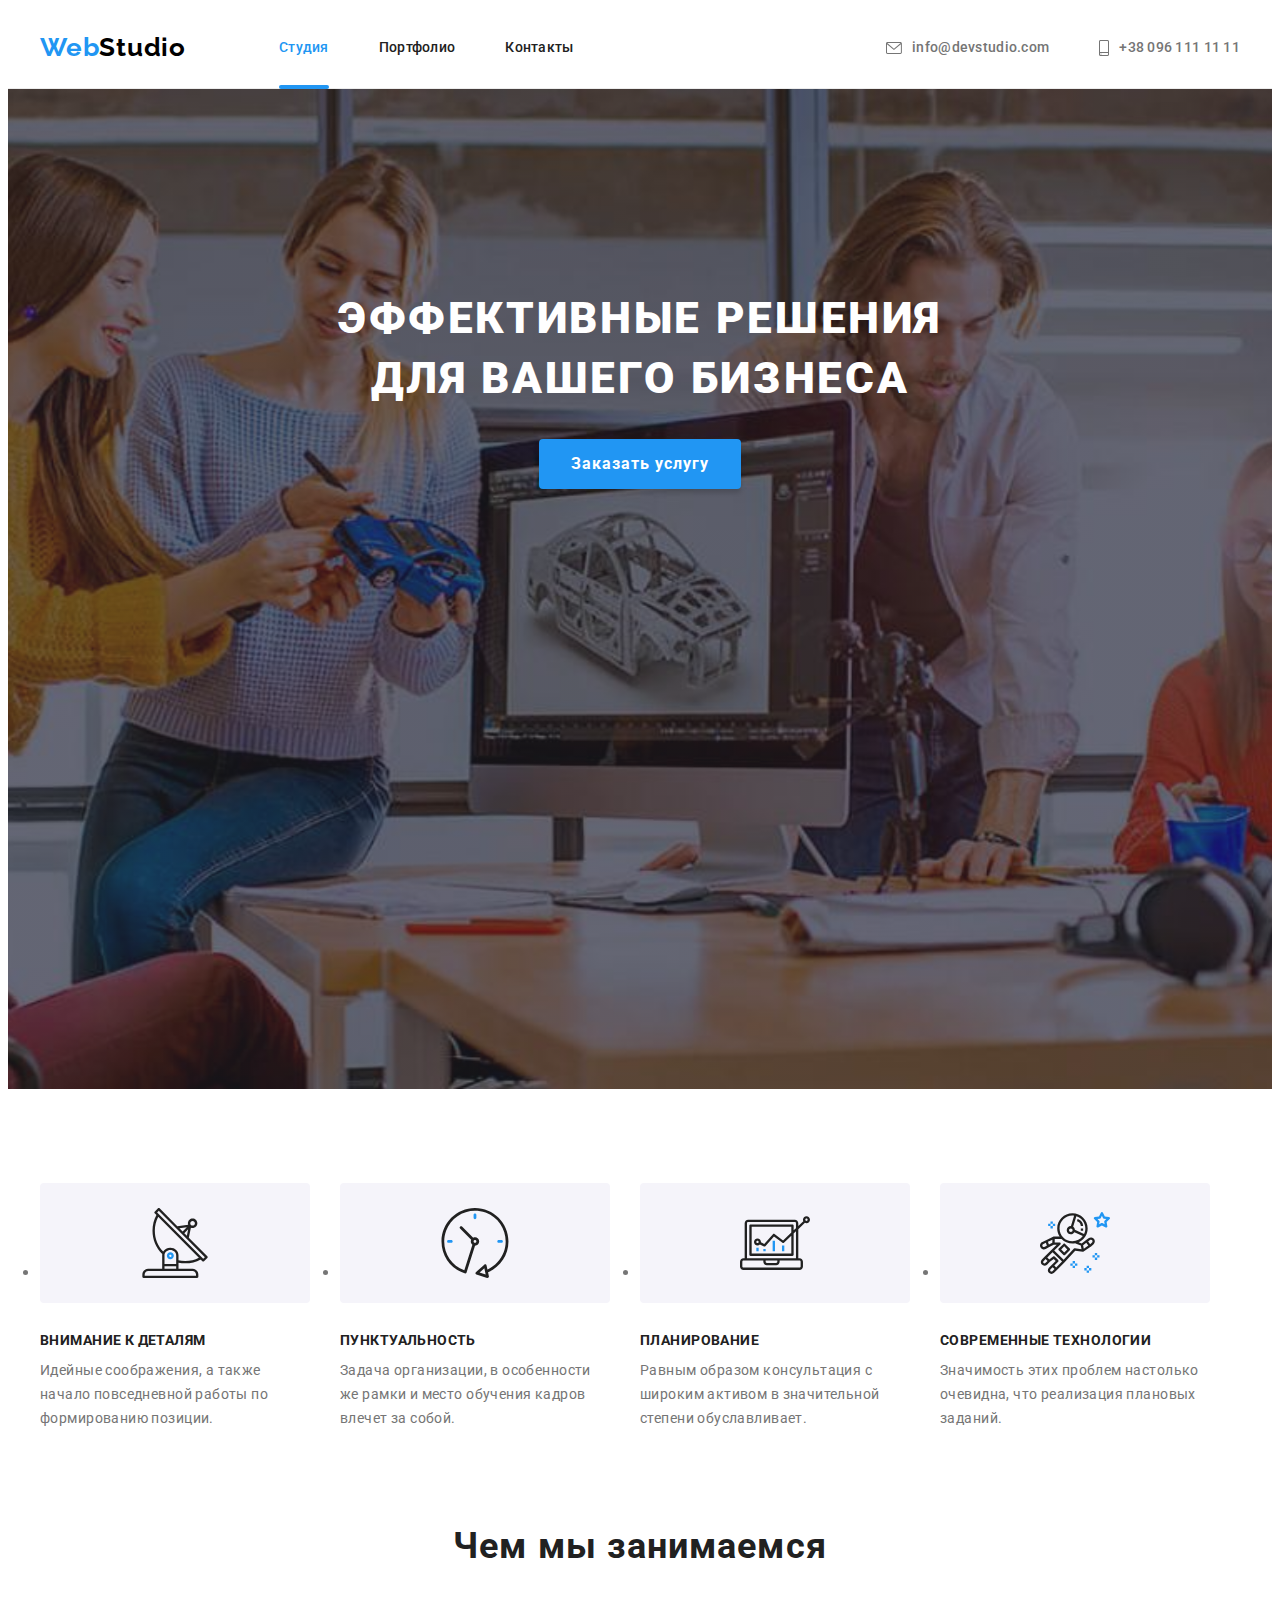
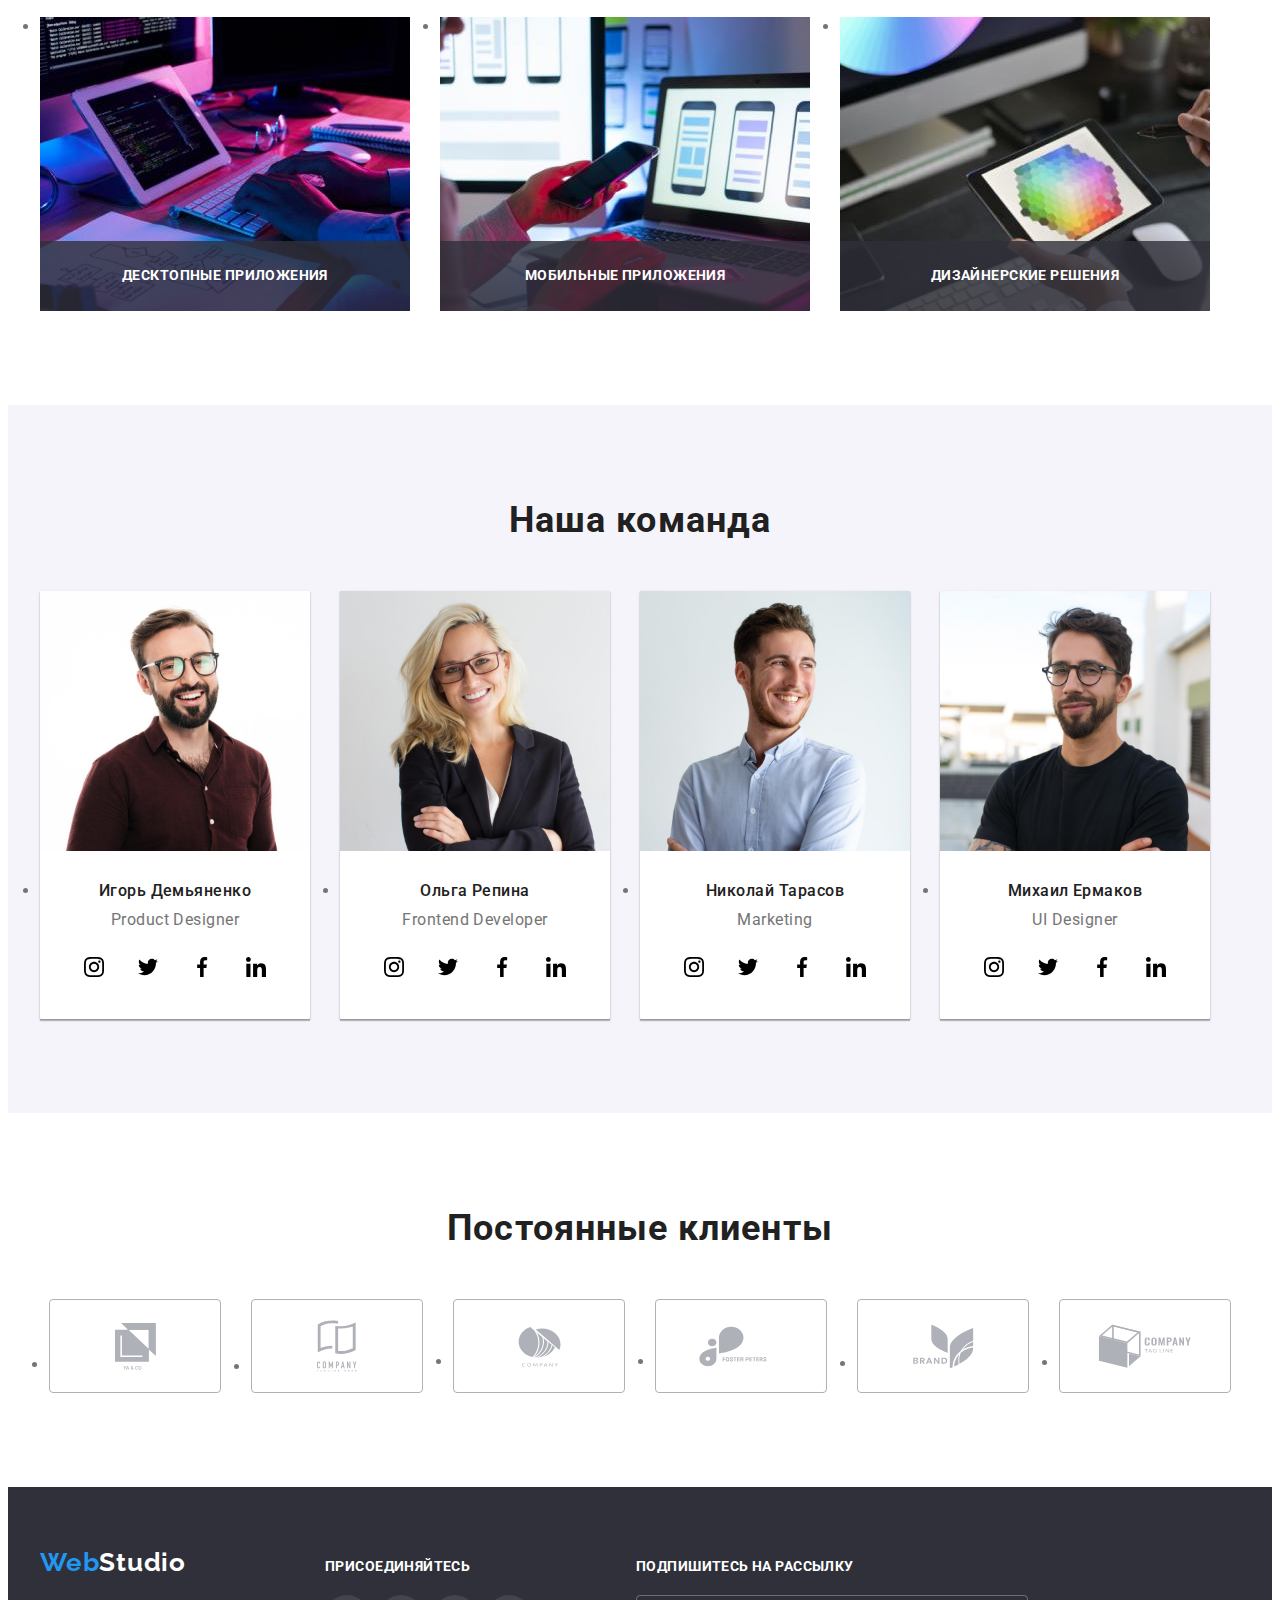
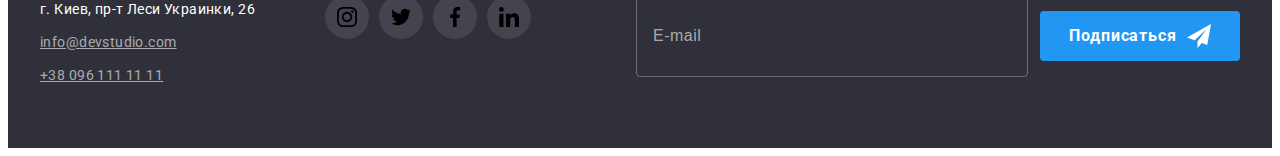
==== commit da296450: "start2" ====
--- a/index.html
+++ b/index.html
@@ -13,36 +13,36 @@
         <link rel="preconnect" href="https://fonts.gstatic.com" crossorigin>
         <link href="https://fonts.googleapis.com/css2?family=Raleway:wght@700&family=Roboto:wght@400;500;700;900&display=swap"
             rel="stylesheet">
-        <link rel="stylesheet" href="./css/styles.css">
+        <link rel="stylesheet" href="./css/main.min.css">
 </head>
 
 <body>
 
     <header class="header">
-<div class="container main-nav">
-    <nav class="nav">
-        <a class="logo logo-header link" href="./index.html" lang="en"><span
-                class="logo-first-part">Web</span>Studio</a>
-        <ul class=" site-nav-list list">
-            <li class="site-nav-list-item">
-                <a class=" site-nav-link current link" href="./index.html">Студия</a>
+<div class="container header__main-nav">
+    <nav class="site-nav header__site-nav">
+        <a class="logo header__logo" href="./index.html" lang="en"><span
+                class="logo__first-part">Web</span>Studio</a>
+        <ul class=" site-nav__list">
+            <li class="site-nav__item">
+                <a class=" site-nav__link site-nav-list__link_current" href="./index.html">Студия</a>
             </li>
-            <li class="site-nav-list-item">
-                <a class="site-nav-link link" href=" ./portfolio.html">Портфолио</a>
+            <li class="site-nav__item">
+                <a class="site-nav__link" href=" ./portfolio.html">Портфолио</a>
             </li>
-            <li class="site-nav-list-item">
-                <a class="site-nav-link link" href="">Контакты</a>
+            <li class="site-nav__item">
+                <a class="site-nav__link" href="">Контакты</a>
             </li>
         </ul>
     </nav>
 
-    <ul class=" header-contacts list">
-        <li class="header-contacts-item"><a class="header-contacts-link link" href="mailto:info@devstudio.com">
-             <svg class="icon-envelope" width="16" height="12">
+    <ul class="header__contacts-list">
+        <li class="header__contacts-item"><a class="header__contacts-link link" href="mailto:info@devstudio.com">
+             <svg class="header__contacts-icon" width="16" height="12">
             <use href="./images/sprite.svg#icon-envelope"></use>
         </svg> info@devstudio.com</a></li>
-        <li class="header-contacts-item"><a class="header-contacts-link link" href="tel:+380961111111">
-            <svg class="icon-smartphone" width="10" height="16">
+        <li class="contacts-list__item"><a class="header__contacts-link link" href="tel:+380961111111">
+            <svg class="header__contacts-icon" width="10" height="16">
             <use href="./images/sprite.svg#icon-smartphone"></use>
         </svg>+38 096 111 11 11</a></li>
     </ul>
@@ -139,21 +139,21 @@
                         <div class="team-item-description">
                             <h3 class="team-item-title">Игорь Демьяненко</h3>
                             <p class="team-item-text" lang="en">Product Designer</p>
-                            <ul class=" our-team-social-list list">
-                                <li class="our-team-social-item" ><a  class="our-team-social-link social-link link" href="" target="_blank" aria-label="Ссылка на instagram"> 
-                                    <svg class="our-team-icon"  width="20" height="20" >
+                            <ul class="social-list list">
+                                <li class="social-list__item" ><a  class="social-list__link_without-background-color social-list__link" href="" target="_blank" aria-label="Ссылка на instagram"> 
+                                    <svg class="social-list__icon social-list_icon_grey"  width="20" height="20" >
                                     <use href="./images/sprite.svg#icon-instagram" ></use>
                                 </svg> </a></li>
-                                <li class="our-team-social-item" ><a class="our-team-social-link  social-link link"  href="" target="_blank" aria-label="Ссылка на twitter"> 
-                                    <svg class="our-team-icon" width="20" height="20" >
+                                <li class="social-list__item" ><a class="social-list__link_without-background-color  social-list__link"  href="" target="_blank" aria-label="Ссылка на twitter"> 
+                                    <svg class="social-list__icon social-list_icon_grey" width="20" height="20" >
                                     <use href="./images/sprite.svg#icon-twitter" ></use>
                                 </svg> </a></li>
-                                <li class="our-team-social-item" ><a  class="our-team-social-link  social-link link" href="" target="_blank" aria-label="Ссылка на facebook"> 
-                                    <svg class="our-team-icon" width="20" height="20" >
+                                <li class="social-list__item" ><a  class="social-list__link_without-background-color  social-list__link" href="" target="_blank" aria-label="Ссылка на facebook"> 
+                                    <svg class="social-list__icon social-list_icon_grey" width="20" height="20" >
                                     <use href="./images/sprite.svg#icon-facebook" ></use>
                                 </svg> </a></li>
-                                <li class="our-team-social-item" ><a class="our-team-social-link  social-link link"  href="" target="_blank" aria-label="Ссылка на linkedin" > 
-                                    <svg class="our-team-icon" width="20" height="20" >
+                                <li class="social-list__item" ><a class="social-list__link_without-background-color  social-list__link"  href="" target="_blank" aria-label="Ссылка на linkedin" > 
+                                    <svg class="social-list__icon social-list_icon_grey" width="20" height="20" >
                                     <use href="./images/sprite.svg#icon-linkedin"  ></use>
                                 </svg> </a></li>
                             </ul>
@@ -164,22 +164,22 @@
                         <div class="team-item-description">
                             <h3 class="team-item-title">Ольга Репина</h3>
                             <p class="team-item-text" lang="en">Frontend Developer</p>
-                            <ul class=" our-team-social-list list">
-                                <li class="our-team-social-item"><a class="our-team-social-link social-link link" href="" target="_blank"
-                                        aria-label="Ссылка на instagram">
-                                        <svg class="our-team-icon" width="20" height="20">
+                            <ul class="social-list list">
+                                <li class="social-list__item"><a class="social-list__link_without-background-color social-list__link" href="" target="_blank"
+                                        aria-label="Ссылка на instalist__gram">
+                                       <svg class="social-list__icon social-list_icon_grey" width="20" height="20">
                                             <use href="./images/sprite.svg#icon-instagram"></use>
                                         </svg> </a></li>
-                                <li class="our-team-social-item"><a class="our-team-social-link social-link link" href="" target="_blank" aria-label="Ссылка на twitter"> 
-                                    <svg class="our-team-icon" width="20" height="20">
+                                <li class="social-list__item"><a class="social-list__link_without-background-color social-list__link" href="" target="_blank" aria-label="Ссылка на twitter"> 
+                                    <svg class="social-list__icon social-list_icon_grey" width="20" height="20">
                                             <use href="./images/sprite.svg#icon-twitter"></use>
                                         </svg> </a></li>
-                                <li class="our-team-social-item"><a class="our-team-social-link social-link link" href="" target="_blank" aria-label="Ссылка на facebook"> 
-                                    <svg class="our-team-icon" width="20" height="20">
+                                <li class="social-list__item"><a class="social-list__link_without-background-color social-list__link" href="" target="_blank" aria-label="Ссылка на facebook"> 
+                                    <svg class="social-list__icon social-list_icon_grey" width="20" height="20">
                                             <use href="./images/sprite.svg#icon-facebook"></use>
                                         </svg> </a></li>
-                                <li class="our-team-social-item"><a class=" our-team-social-link social-link link" href="" target="_blank" aria-label="Ссылка на linkedin"> 
-                                    <svg class="our-team-icon" width="20" height="20">
+                                <li class="social-list__item"><a class="social-list__link_without-background-color social-list__link" href="" target="_blank" aria-label="Ссылка на linkedin"> 
+                                    <svg class="social-list__icon social-list_icon_grey" width="20" height="20">
                                             <use href="./images/sprite.svg#icon-linkedin"></use>
                                         </svg> </a></li>
                             </ul>
@@ -190,21 +190,21 @@
                         <div class="team-item-description">
                             <h3 class="team-item-title">Николай Тарасов</h3>
                             <p class="team-item-text" lang="en">Marketing</p>
-                            <ul class=" our-team-social-list list">
-                                <li class="our-team-social-item" ><a class="our-team-social-link social-link link" href="" target="_blank" aria-label="Ссылка на instagram"> 
-                                    <svg class="our-team-icon" width="20" height="20">
+                            <ul class=" social-list list">
+                                <li class="social-list__item" ><a class="social-list__link_without-background-color social-list__link" href="" target="_blank" aria-label="Ссылка на instagram"> 
+                                    <svg class="social-list__icon social-list_icon_grey" width="20" height="20">
                                             <use href="./images/sprite.svg#icon-instagram"></use>
                                         </svg> </a></li>
-                                <li class="our-team-social-item" ><a class=" our-team-social-link social-link link" href="" target="_blank" aria-label="Ссылка на twitter"> 
-                                    <svg class="our-team-icon" width="20" height="20">
+                                <li class="social-list__item" ><a class="social-list__link_without-background-color social-list__link" href="" target="_blank" aria-label="Ссылка на twitter"> 
+                                    <svg class="social-list__icon social-list_icon_grey" width="20" height="20">
                                             <use href="./images/sprite.svg#icon-twitter"></use>
                                         </svg> </a></li>
-                                <li class="our-team-social-item" ><a class=" our-team-social-link social-link link" href="" target="_blank" aria-label="Ссылка на facebook"> 
-                                    <svg class="our-team-icon" width="20" height="20">
+                                <li class="social-list__item" ><a class="social-list__link_without-background-color social-list__link" href="" target="_blank" aria-label="Ссылка на facebook"> 
+                                    <svg class="social-list_i_con social-list_icon_grey" width="20" height="20">
                                             <use href="./images/sprite.svg#icon-facebook"></use>
                                         </svg> </a></li>
-                                <li class="our-team-social-item" ><a class=" our-team-social-link social-link link" href="" target="_blank" aria-label="Ссылка на linkedin"> 
-                                    <svg class="our-team-icon" width="20" height="20">
+                                <li class="social-list__item" ><a class="social-list__link_without-background-color social-list__link" href="" target="_blank" aria-label="Ссылка на linkedin"> 
+                                    <svg class="social-list__icon social-list_icon_grey" width="20" height="20">
                                             <use href="./images/sprite.svg#icon-linkedin"></use>
                                         </svg> </a></li>
                             </ul>
@@ -215,21 +215,25 @@
                         <div class="team-item-description">
                             <h3 class="team-item-title">Михаил Ермаков</h3>
                             <p class="team-item-text" lang="en">UI Designer</p>
-                            <ul class=" our-team-social-list list">
-                                <li class="our-team-social-item"><a class=" our-team-social-link social-link link" href="" target="_blank" aria-label="Ссылка на instagram"> 
-                                    <svg class="our-team-icon" width="20" height="20">
+                            <ul class=" social-list list">
+                                <li class="social-list__item"><a class="social-list__link_without-background-color social-list__link" href=""
+                                        target="_blank" aria-label="Ссылка на instagram">
+                                        <svg class="social-list__icon social-list_icon_grey" width="20" height="20">
                                             <use href="./images/sprite.svg#icon-instagram"></use>
                                         </svg> </a></li>
-                                <li class="our-team-social-item"><a class=" our-team-social-link social-link link" href="" target="_blank" aria-label="Ссылка на twitter"> 
-                                    <svg class="our-team-icon" width="20" height="20">
+                                <li class="social-list__item"><a class="social-list__link_without-background-color social-list__link" href=""
+                                        target="_blank" aria-label="Ссылка на twitter">
+                                        <svg class="social-list__icon social-list_icon_grey" width="20" height="20">
                                             <use href="./images/sprite.svg#icon-twitter"></use>
                                         </svg> </a></li>
-                                <li class="our-team-social-item"><a class="our-team-social-link social-link link" href="" target="_blank" aria-label="Ссылка на facebook"> 
-                                    <svg class="our-team-icon" width="20" height="20">
+                                <li class="social-list__item"><a class="social-list__link_without-background-color social-list__link" href=""
+                                        target="_blank" aria-label="Ссылка на facebook">
+                                        <svg class="social-list__icon social-list_icon_grey" width="20" height="20">
                                             <use href="./images/sprite.svg#icon-facebook"></use>
                                         </svg> </a></li>
-                                <li class="our-team-social-item"><a class=" our-team-social-link social-link link" href="" target="_blank" aria-label="Ссылка на linkedin"> 
-                                    <svg class="our-team-icon" width="20" height="20">
+                                <li class="social-list__item"><a class="social-list__link_without-background-color social-list__link" href=""
+                                        target="_blank" aria-label="Ссылка на linkedin">
+                                        <svg class="social-list__icon social-list_icon_grey" width="20" height="20">
                                             <use href="./images/sprite.svg#icon-linkedin"></use>
                                         </svg> </a></li>
                             </ul>
@@ -297,50 +301,50 @@
     
 <footer class="footer">
     <div class="container">
-        <div class="footer-flex-container">
-        <div class="footer-first-part footer-item">
-        <a class="logo logo-footer link" href="./index.html" lang="en"><span
-                class="logo-first-part">Web</span>Studio</a>
+        <div class="footer__flex-container">
+        <div class="footer__first-part footer__item">
+        <a class="logo footer__logo" href="./index.html" lang="en"><span
+                class="logo__first-part">Web</span>Studio</a>
 
         <address class="address">
-            <p class="address-text">г. Киев, пр-т Леси Украинки, 26</p>
-            <ul class="footer-contacts list list">
-                <li class="footer-contacts-item">
-                    <a class="footer-contacts-link link" href="mailto:info@devstudio.com">info@devstudio.com</a>
+            <p class="address__text">г. Киев, пр-т Леси Украинки, 26</p>
+            <ul class="footer__contacts-list">
+                <li class="footer__contacts-item">
+                    <a class="footer__contacts-link link" href="mailto:info@devstudio.com">info@devstudio.com</a>
                 </li>
-                <li class="footer-contacts-item">
-                    <a class="footer-contacts-link link" href="tel:+380961111111">+38 096 111 11 11</a>
+                <li class="footer__contacts-item">
+                    <a class="footer__contacts-link link" href="tel:+380961111111">+38 096 111 11 11</a>
                 </li>
             </ul>
         </address>
         </div>
-        <div class="footer-second-part footer-item">
-            <p class="footer-second-part-text">присоединяйтесь</p>
-            <ul class=" footer-social-list list">
-                <li class="footer-social-item"><a class="footer-social-link social-link link" href="" target="_blank"
+        <div class="footer__second-part footer__item">
+            <p class="footer__second-part-text">присоединяйтесь</p>
+            <ul class="social-list">
+                <li class="social-list__item"><a class="social-list__link social-list__link_with-background-color" href="" target="_blank"
                         aria-label="Ссылка на instagram">
-                        <svg class="footer-social-icon" width="20" height="20">
+                        <svg class="social-list__icon social-list__icon_white" width="20" height="20">
                             <use href="./images/sprite.svg#icon-instagram"></use>
                         </svg> </a></li>
-                <li class="footer-social-item"><a class=" footer-social-link social-link link" href="" target="_blank"
+                <li class="social-list__item"><a class="social-list__link social-list__link_with-background-color" href="" target="_blank"
                         aria-label="Ссылка на twitter">
-                        <svg class="footer-social-icon" width="20" height="20">
+                        <svg class="social-list__icon social-list__icon_white" width="20" height="20">
                             <use href="./images/sprite.svg#icon-twitter"></use>
                         </svg> </a></li>
-                <li class="footer-social-item"><a class=" footer-social-link social-link link" href="" target="_blank"
+                <li class="social-list__item"><a class="social-list__link social-list__link_with-background-color" href="" target="_blank"
                         aria-label="Ссылка на facebook">
-                        <svg class="footer-social-icon" width="20" height="20">
+                        <svg class="social-list__icon social-list__icon_white" width="20" height="20">
                             <use href="./images/sprite.svg#icon-facebook"></use>
                         </svg> </a></li>
-                <li class="footer-social-item"><a class=" footer-social-link social-link link" href="" target="-blank"
+                <li class="social-list__item"><a class="social-list__link social-list__link_with-background-color" href="" target="_blank"
                         aria-label="Ссылка на linkedin">
-                        <svg class="footer-social-icon" width="20" height="20">
+                        <svg class="social-list__icon social-list__icon_white" width="20" height="20">
                             <use href="./images/sprite.svg#icon-linkedin"></use>
                         </svg> </a></li>
             </ul>
         </div>
-        <div class="footer-third-part footer-item">
-            <p class="footer-third-part-text">Подпишитесь на рассылку</p>
+        <div class="footer__third-part footer__item">
+            <p class="footer__third-part-text">Подпишитесь на рассылку</p>
             <form class="footer-form">
                 <label  class="footer-form-field" >
                     <!-- <span class="footer-form-label" lang="en">E-mail</span> -->
--- a/css/main.min.css
+++ b/css/main.min.css
@@ -0,0 +1,2 @@
+:root{--primary-text-color: #757575;--primary-title-color: #ffffff;--secondary-title-color: #212121;--accent-color: #2196f3;--logo-header-color: #000000;--footer-contacts-color: rgba(255, 255, 255, 0.6);--footer-background-color: #2f303a;--team-background-color: #f5f4fa;--hero-btn-focus-background-color: #188ce8;--icon-fill: #afb1b8;--footer-icon-background-color: #43444d;--timing-function: cubic-bezier(0.4, 0, 0.2, 1)}.visually-hidden{position:absolute;white-space:nowrap;width:1px;height:1px;overflow:hidden;border:0;padding:0;clip:rect(0 0 0 0);-webkit-clip-path:inset(50%);clip-path:inset(50%);margin:-1px}.logo,.social-list__link,.site-nav__link,.header__contacts-link{text-decoration:none}.social-list,.site-nav__list,.header__contacts-list,.footer__contacts-list{list-style:none}body{font-family:'Roboto', sans-serif;color:var(--primary-text-color);background-color:var(--primary-title-color)}p,h1,h2,h3,h4,h5,h6{margin:0}ul{margin:0;padding:0}img{display:block;max-width:100%;height:auto}.btn{cursor:pointer;border:none;border-radius:4px}.container{width:1200px;padding-left:15px;padding-right:15px;margin:0 auto}.section{padding-top:94px;padding-bottom:94px}.logo{font-family:'Raleway', sans-serif;font-weight:700;font-size:26px;line-height:1.19;letter-spacing:0.03em}.header__logo{margin-right:93px;padding-top:24px;padding-bottom:25px;color:var(--logo-header-color)}.footer__logo{display:inline-block;margin-bottom:20px;color:var(--primary-title-color)}.logo__first-part{color:var(--accent-color)}.section-title{font-size:36px;line-height:1.17;text-align:center;letter-spacing:0.03em;color:var(--secondary-title-color)}.social-list{display:-webkit-box;display:-ms-flexbox;display:flex;-webkit-box-pack:center;-ms-flex-pack:center;justify-content:center;-webkit-box-align:center;-ms-flex-align:center;align-items:center}.social-list__item:not(:last-child){margin-right:10px}.social-list__link{display:-webkit-box;display:-ms-flexbox;display:flex;-webkit-box-pack:center;-ms-flex-pack:center;justify-content:center;-webkit-box-align:center;-ms-flex-align:center;align-items:center;width:44px;height:44px;border-radius:50%}.backdrop{position:fixed;top:0;left:0;width:100%;height:100%;background-color:rgba(0,0,0,0.2);opacity:1;-webkit-transition:opacity 250ms var(--timing-function),visibility 250ms var(--timing-function);transition:opacity 250ms var(--timing-function),visibility 250ms var(--timing-function)}.backdrop.is-hidden{visibility:hidden;opacity:0;pointer-events:none}.modal{position:absolute;top:50%;left:50%;-webkit-transform:translate(-50%, -50%) scale(1);transform:translate(-50%, -50%) scale(1);padding:40px;width:528px;height:581px;background-color:var(--primary-title-color);-webkit-box-shadow:0px 1px 3px rgba(0,0,0,0.12),0px 1px 1px rgba(0,0,0,0.14),0px 2px 1px rgba(0,0,0,0.2);box-shadow:0px 1px 3px rgba(0,0,0,0.12),0px 1px 1px rgba(0,0,0,0.14),0px 2px 1px rgba(0,0,0,0.2);border-radius:4px;-webkit-transition:-webkit-transform 250ms var(--timing-function);transition:-webkit-transform 250ms var(--timing-function);transition:transform 250ms var(--timing-function);transition:transform 250ms var(--timing-function), -webkit-transform 250ms var(--timing-function)}.backdrop.is-hidden .modal{-webkit-transform:translate(-50%, -50%) scale(0.9);transform:translate(-50%, -50%) scale(0.9)}.modal-close-btn{position:absolute;top:8px;right:8px;display:-webkit-box;display:-ms-flexbox;display:flex;-webkit-box-pack:center;-ms-flex-pack:center;justify-content:center;-webkit-box-align:center;-ms-flex-align:center;align-items:center;width:30px;height:30px;color:var(--logo-header-color);background:var(--primary-title-color);border:1px solid rgba(0,0,0,0.1);border-radius:50%;-webkit-transition:color 250ms var(--timing-function);transition:color 250ms var(--timing-function)}.modal-close-btn:focus,.modal-close-btn:hover{color:var(--accent-color)}.modal-close-icon{fill:currentColor}.modal-form-text{margin-bottom:12px;font-weight:700;font-size:20px;line-height:1.15;text-align:center;letter-spacing:0.03em;color:var(--secondary-title-color)}.modal-form-wrapper{position:relative;display:block}.modal-form-field{display:block;margin-bottom:10px}.form-field-textarea{margin-bottom:20px}.modal-form-element{width:100%;border:1px solid rgba(33,33,33,0.2);border-radius:4px;-webkit-transition:border-color 250ms var(--timing-function);transition:border-color 250ms var(--timing-function)}.modal-form-input{height:40px;padding:11px 11px 11px 30px}.modal-form-element:focus{outline:none;border-color:var(--accent-color)}.modal-form-label{display:block;margin-bottom:4px;font-weight:400;font-size:12px;line-height:1.17;letter-spacing:0.01em}.modal-form-input-icon{position:absolute;left:12px;top:50%;-webkit-transform:translateY(-50%);transform:translateY(-50%);-webkit-transition:fill 250ms var(--timing-function);transition:fill 250ms var(--timing-function)}.modal-form-input:focus+.modal-form-input-icon{fill:var(--accent-color)}.modal-form-massage{height:120px;padding:12px 16px;resize:none}.modal-form-massage::-webkit-input-placeholder{font-weight:400;font-size:12px;line-height:1.17;letter-spacing:0.01em;color:rgba(117,117,117,0.5)}.modal-form-massage:-ms-input-placeholder{font-weight:400;font-size:12px;line-height:1.17;letter-spacing:0.01em;color:rgba(117,117,117,0.5)}.modal-form-massage::-ms-input-placeholder{font-weight:400;font-size:12px;line-height:1.17;letter-spacing:0.01em;color:rgba(117,117,117,0.5)}.modal-form-massage::placeholder{font-weight:400;font-size:12px;line-height:1.17;letter-spacing:0.01em;color:rgba(117,117,117,0.5)}.modal-form-checkbox-field{display:-webkit-box;display:-ms-flexbox;display:flex;-webkit-box-pack:center;-ms-flex-pack:center;justify-content:center;-webkit-box-align:center;-ms-flex-align:center;align-items:center;margin-bottom:30px;font-weight:400;font-size:14px;line-height:1.71;letter-spacing:0.03em;color:var(--primary-text-color)}.modal-form-checkbox-link{color:var(--accent-color)}.modal-form-checkbox-icon{display:block;width:16px;height:15px;margin-right:8px;border:2px solid var(--secondary-title-color);border-radius:2px;cursor:pointer}.modal-form-checkbox:focus+.modal-form-checkbox-icon{border-color:var(--accent-color)}.modal-form-checkbox:checked+.modal-form-checkbox-icon{border-color:var(--accent-color);background-color:var(--accent-color);background-image:url("../images/icon-modal-check.svg");background-size:cover;background-origin:border-box;background-repeat:no-repeat;background-position:center}.modal-form-button{display:block;margin:0 auto;min-width:200px;padding:10px 55px;font-family:inherit;font-weight:700;font-size:16px;line-height:1.87;letter-spacing:0.06em;color:var(--primary-title-color);background:var(--accent-color);-webkit-box-shadow:0px 4px 4px rgba(0,0,0,0.15);box-shadow:0px 4px 4px rgba(0,0,0,0.15);border-radius:4px;-webkit-transition:background-color 250ms var(--timing-function);transition:background-color 250ms var(--timing-function)}.header{border-bottom:1px solid #ececec}.header__main-nav{display:-webkit-box;display:-ms-flexbox;display:flex;-webkit-box-align:center;-ms-flex-align:center;align-items:center}.header__site-nav{margin-right:auto}.site-nav{-webkit-box-align:center;-ms-flex-align:center;align-items:center;display:-webkit-box;display:-ms-flexbox;display:flex}.site-nav__list{display:-webkit-box;display:-ms-flexbox;display:flex}.site-nav__item:not(:last-child),.header__contacts-item:not(:last-child){margin-right:50px}.site-nav__link{position:relative;display:block;padding-top:32px;padding-bottom:32px;font-weight:500;font-size:14px;line-height:1.14;letter-spacing:0.02em;color:var(--secondary-title-color);-webkit-transition:color 250ms var(--timing-function);transition:color 250ms var(--timing-function)}.site-nav__link:hover,.site-nav__link:focus{color:var(--accent-color)}.site-nav-list__link_current{color:var(--accent-color)}.site-nav-list__link_current::after{content:'';position:absolute;bottom:-1px;width:100%;height:4px;display:block;background-color:var(--accent-color);border-radius:2px}.header__contacts-list{display:-webkit-box;display:-ms-flexbox;display:flex}.header__contacts-icon{margin-right:10px;fill:currentColor}.header__contacts-link{padding-top:32px;padding-bottom:32px;display:-webkit-box;display:-ms-flexbox;display:flex;-webkit-box-pack:center;-ms-flex-pack:center;justify-content:center;-webkit-box-align:center;-ms-flex-align:center;align-items:center;font-weight:500;font-size:14px;line-height:1.14;letter-spacing:0.02em;color:var(--primary-text-color);-webkit-transition:color 250ms var(--timing-function);transition:color 250ms var(--timing-function)}.header__contacts-link:hover,.header__contacts-link:focus{color:var(--accent-color)}.hero>.container{width:696px}.hero{padding-top:200px;padding-bottom:200px;margin:0 auto;max-width:1600px;height:600px;text-align:center;background-color:var(--footer-background-color);background-image:-webkit-gradient(linear, left top, left bottom, from(rgba(47,48,58,0.4)), to(rgba(47,48,58,0.4))),url("../images/hero-bg-img.jpg");background-image:linear-gradient(rgba(47,48,58,0.4), rgba(47,48,58,0.4)),url("../images/hero-bg-img.jpg");background-repeat:no-repeat;background-position:center;background-size:cover}.hero-title{margin-bottom:30px;font-weight:900;font-size:44px;line-height:1.36;letter-spacing:0.06em;text-transform:uppercase;color:var(--primary-title-color)}.hero-btn{padding:10px 32px;min-width:200px;font-family:inherit;font-weight:700;font-size:16px;line-height:1.87;letter-spacing:0.06em;color:var(--primary-title-color);background-color:var(--accent-color);-webkit-box-shadow:0px 4px 4px rgba(0,0,0,0.15);box-shadow:0px 4px 4px rgba(0,0,0,0.15);-webkit-transition:background-color 250ms var(--timing-function);transition:background-color 250ms var(--timing-function)}.hero-btn:focus,.hero-btn:hover,.modal-form-button:hover,.modal-form-button:focus{background-color:var(--hero-btn-focus-background-color)}.peculiarities-list{display:-webkit-box;display:-ms-flexbox;display:flex}.peculiarities-item{width:270px;margin-right:30px}.peculiarities-item:last-child,.filter-btn:last-child,.our-business-item:last-child,.team-item:last-child{margin-right:0}.peculiarities-thumb{max-width:100%;height:120px;margin-bottom:30px;display:-webkit-box;display:-ms-flexbox;display:flex;-webkit-box-pack:center;-ms-flex-pack:center;justify-content:center;-webkit-box-align:center;-ms-flex-align:center;align-items:center;border-radius:4px;background-color:var(--team-background-color)}.peculiarities-title{margin-bottom:10px;font-size:14px;line-height:1.14;letter-spacing:0.03em;text-transform:uppercase;color:var(--secondary-title-color)}.peculiarities-text{font-size:14px;line-height:1.71;letter-spacing:0.03em}.our-business{padding-top:0}.our-business-title,.team-title{margin-bottom:50px}.our-business-list{display:-webkit-box;display:-ms-flexbox;display:flex}.our-business-item{position:relative;width:370px;margin-right:30px}.our-business-item-overlay{position:absolute;bottom:0;left:0;display:-webkit-box;display:-ms-flexbox;display:flex;-webkit-box-pack:center;-ms-flex-pack:center;justify-content:center;-webkit-box-align:center;-ms-flex-align:center;align-items:center;width:100%;min-height:70px;background-color:rgba(47,48,58,0.8)}.our-business-item-overlay{font-weight:700;font-size:14px;line-height:1.14;text-align:center;letter-spacing:0.03em;text-transform:uppercase;color:var(--primary-title-color)}.team{background-color:var(--team-background-color)}.team-list{display:-webkit-box;display:-ms-flexbox;display:flex}.team-item{width:270px;margin-right:30px;-webkit-box-shadow:0px 1px 3px rgba(0,0,0,0.12),0px 1px 1px rgba(0,0,0,0.14),0px 2px 1px rgba(0,0,0,0.2);box-shadow:0px 1px 3px rgba(0,0,0,0.12),0px 1px 1px rgba(0,0,0,0.14),0px 2px 1px rgba(0,0,0,0.2)}.team-item-description{padding-top:30px;padding-bottom:30px;text-align:center;background-color:var(--primary-title-color);border-bottom-left-radius:4px;border-bottom-right-radius:4px}.team-item-title{margin-bottom:10px;font-weight:500;font-size:16px;line-height:1.19;letter-spacing:0.03em;color:var(--secondary-title-color)}.team-item-text{margin-bottom:16px;font-size:16px;line-height:1.19;letter-spacing:0.03em}.our-team-social-list,.footer-social-list{display:-webkit-box;display:-ms-flexbox;display:flex;-webkit-box-pack:center;-ms-flex-pack:center;justify-content:center;-webkit-box-align:center;-ms-flex-align:center;align-items:center}.our-team-social-item:not(:last-child),.footer-social-item:not(:last-child){margin-right:10px}.social-list__link_without-background-color{color:var(--icon-fill);-webkit-transition:background-color 250ms var(--timing-function),color 250ms var(--timing-function);transition:background-color 250ms var(--timing-function),color 250ms var(--timing-function)}.social-list__link_without-background-color:hover,.social-list__link_without-background-color:focus{color:var(--primary-title-color);background-color:var(--accent-color)}.social-list__icon_grey{fill:currentColor}.our-clients-title{margin-bottom:50px}.our-clients-list{display:-webkit-box;display:-ms-flexbox;display:flex;-webkit-box-pack:center;-ms-flex-pack:center;justify-content:center;-webkit-box-align:center;-ms-flex-align:center;align-items:center}.our-clients-item:not(:last-child){margin-right:30px}.our-clients-link{display:-webkit-box;display:-ms-flexbox;display:flex;-webkit-box-pack:center;-ms-flex-pack:center;justify-content:center;-webkit-box-align:center;-ms-flex-align:center;align-items:center;width:170px;height:92px;border:1px solid var(--icon-fill);border-radius:4px;color:var(--icon-fill);-webkit-transition:border-color 250ms var(--timing-function),color 250ms var(--timing-function);transition:border-color 250ms var(--timing-function),color 250ms var(--timing-function)}.our-clients-link:hover,.our-clients-link:focus{color:var(--accent-color);border-color:var(--accent-color)}.our-clients-icon{fill:currentColor}.footer{padding-top:60px;padding-bottom:60px;background-color:var(--footer-background-color)}.footer__flex-container{display:-webkit-box;display:-ms-flexbox;display:flex;-webkit-box-align:baseline;-ms-flex-align:baseline;align-items:baseline}.footer__item:nth-child(1){margin-right:70px}.address{font-style:inherit}.address__text{margin-bottom:9px;font-size:14px;line-height:1.71;letter-spacing:0.03em;color:var(--primary-title-color)}.footer__contacts-item:not(:last-child){margin-bottom:9px}.footer__contacts-link{font-weight:400;font-size:14px;line-height:1.71;letter-spacing:0.03em;color:var(--footer-contacts-color);-webkit-transition:color 250ms var(--timing-function);transition:color 250ms var(--timing-function)}.footer__contacts-link:hover,.footer__contacts-link:focus{color:var(--accent-color)}.social-list__link_with-background-color{background-color:var(--footer-icon-background-color);color:var(--primary-title-color);-webkit-transition:background-color 250ms var(--timing-function);transition:background-color 250ms var(--timing-function)}.social-list__link_with-background-color:focus,.social-list__link_with-background-color:hover{background-color:var(--accent-color)}.footer__second-part-text,.footer__third-part-text{margin-bottom:20px;font-weight:700;font-size:14px;line-height:1.14;letter-spacing:0.03em;text-transform:uppercase;color:var(--primary-title-color)}.footer__third-part{margin-left:auto}.footer-form{display:-webkit-box;display:-ms-flexbox;display:flex;-webkit-box-align:center;-ms-flex-align:center;align-items:center;-webkit-box-pack:center;-ms-flex-pack:center;justify-content:center}.footer-form-field{margin-right:12px}.footer-form-input{width:358px;height:50px;padding:15px 16px;background-color:inherit;border-radius:4px;border:1px solid rgba(255,255,255,0.3)}.footer-form-input,.footer-form-input::-webkit-input-placeholder{font-weight:400;font-size:16px;line-height:1.25;letter-spacing:0.03em;color:rgba(255,255,255,0.6)}.footer-form-input,.footer-form-input:-ms-input-placeholder{font-weight:400;font-size:16px;line-height:1.25;letter-spacing:0.03em;color:rgba(255,255,255,0.6)}.footer-form-input,.footer-form-input::-ms-input-placeholder{font-weight:400;font-size:16px;line-height:1.25;letter-spacing:0.03em;color:rgba(255,255,255,0.6)}.footer-form-input,.footer-form-input::placeholder{font-weight:400;font-size:16px;line-height:1.25;letter-spacing:0.03em;color:rgba(255,255,255,0.6)}.footer-form-btn{display:-webkit-inline-box;display:-ms-inline-flexbox;display:inline-flex;-webkit-box-pack:center;-ms-flex-pack:center;justify-content:center;-webkit-box-align:center;-ms-flex-align:center;align-items:center;min-width:200px;padding:10px 28px;font-family:inherit;font-weight:700;font-size:16px;line-height:1.87;letter-spacing:0.06em;color:var(--primary-title-color);background-color:var(--accent-color)}.form-footer-btn-icon{width:24px;height:24px;margin-left:10px}.social-list__icon_grey{fill:currentColor}.filter-btn-list{display:-webkit-box;display:-ms-flexbox;display:flex;-webkit-box-pack:center;-ms-flex-pack:center;justify-content:center;margin-bottom:50px}.filter-btn-item:not(:last-child){margin-right:8px}.filter-btn{display:inline-block;padding:6px 22px;min-width:73px;font-family:inherit;font-weight:500;font-size:16px;line-height:1.62;text-align:center;letter-spacing:0.03em;color:var(--secondary-title-color);background-color:var(--team-background-color);-webkit-transition:color 250ms var(--timing-function),background-color 250ms var(--timing-function),-webkit-box-shadow 250ms var(--timing-function);transition:color 250ms var(--timing-function),background-color 250ms var(--timing-function),-webkit-box-shadow 250ms var(--timing-function);transition:color 250ms var(--timing-function),background-color 250ms var(--timing-function),box-shadow 250ms var(--timing-function);transition:color 250ms var(--timing-function),background-color 250ms var(--timing-function),box-shadow 250ms var(--timing-function),-webkit-box-shadow 250ms var(--timing-function)}.filter-btn.active-btn{color:var(--primary-title-color);background-color:var(--accent-color)}.filter-btn:hover,.filter-btn:focus{color:var(--primary-title-color);background-color:var(--accent-color);-webkit-box-shadow:0px 3px 1px rgba(0,0,0,0.1),0px 1px 2px rgba(0,0,0,0.08),0px 2px 2px rgba(0,0,0,0.12);box-shadow:0px 3px 1px rgba(0,0,0,0.1),0px 1px 2px rgba(0,0,0,0.08),0px 2px 2px rgba(0,0,0,0.12)}.our-projects-list{display:-webkit-box;display:-ms-flexbox;display:flex;-ms-flex-wrap:wrap;flex-wrap:wrap;margin-left:-30px;margin-top:-30px}.our-projects-link{display:block;-webkit-transition:-webkit-box-shadow 250ms var(--timing-function);transition:-webkit-box-shadow 250ms var(--timing-function);transition:box-shadow 250ms var(--timing-function);transition:box-shadow 250ms var(--timing-function), -webkit-box-shadow 250ms var(--timing-function)}.our-projects-link:hover,.our-projects-link:focus{-webkit-box-shadow:0px 1px 1px rgba(0,0,0,0.12),0px 4px 4px rgba(0,0,0,0.06),1px 4px 6px rgba(0,0,0,0.16);box-shadow:0px 1px 1px rgba(0,0,0,0.12),0px 4px 4px rgba(0,0,0,0.06),1px 4px 6px rgba(0,0,0,0.16)}.our-projects-item{margin-left:30px;margin-top:30px;-ms-flex-preferred-size:calc(100% / 3 - 30px);flex-basis:calc(100% / 3 - 30px)}.our-projects-description{padding:20px 24px;border-bottom:1px solid #eeeeee;border-right:1px solid #eeeeee;border-left:1px solid #eeeeee}.our-projects-wrap{position:relative;overflow:hidden}.our-projects-pictures-text{position:absolute;bottom:0;left:0;-webkit-transform:translateY(101%);transform:translateY(101%);padding:63px 24px;width:100%;height:100%;font-size:18px;line-height:1.56;letter-spacing:0.03em;color:var(--primary-title-color);background-color:rgba(33,150,243,0.9);-webkit-transition:-webkit-transform 250ms var(--timing-function);transition:-webkit-transform 250ms var(--timing-function);transition:transform 250ms var(--timing-function);transition:transform 250ms var(--timing-function), -webkit-transform 250ms var(--timing-function)}.our-projects-link:hover .our-projects-pictures-text,.our-projects-link:focus .our-projects-pictures-text{-webkit-transform:translateY(0);transform:translateY(0)}.our-projects-title{margin-bottom:4px;font-size:18px;line-height:2;letter-spacing:0.06em;color:var(--secondary-title-color)}.our-projects-filter{font-size:16px;line-height:1.87;letter-spacing:0.03em;color:var(--primary-text-color)}
+/*# sourceMappingURL=main.min.css.map */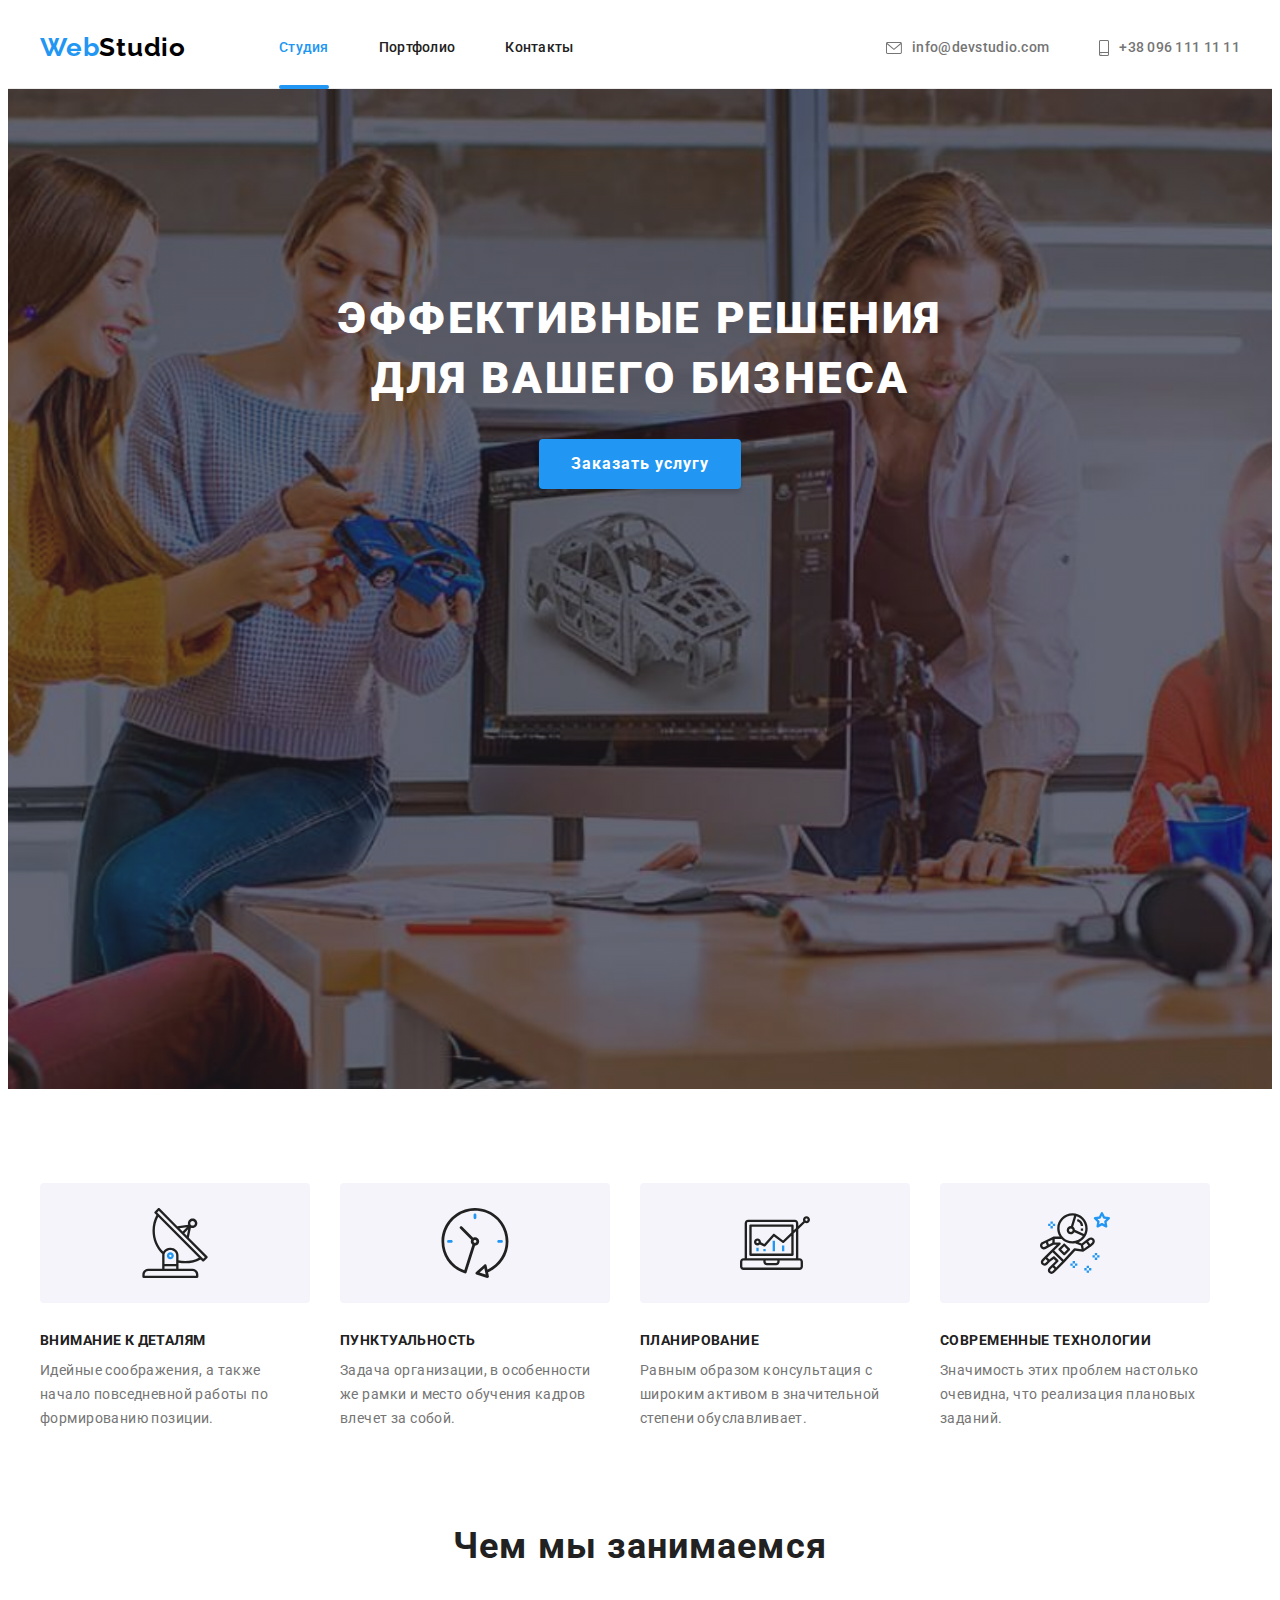
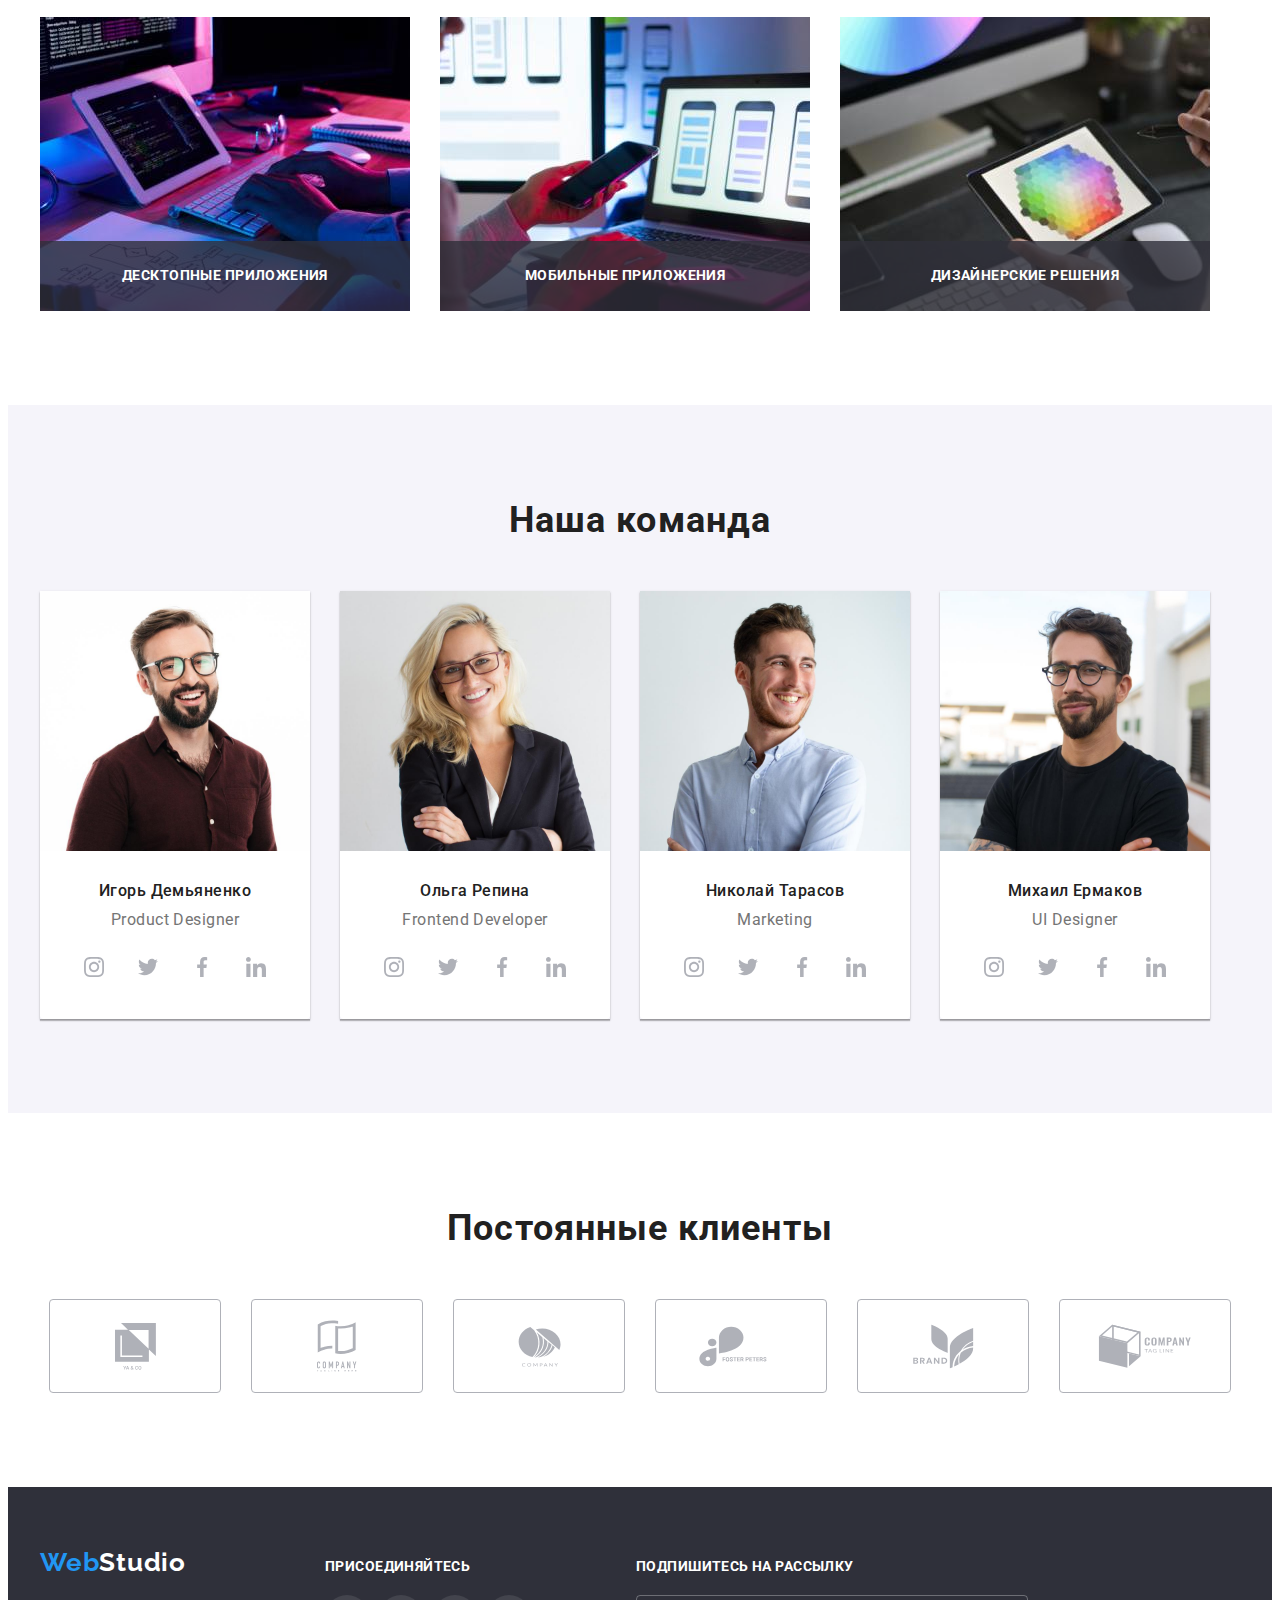
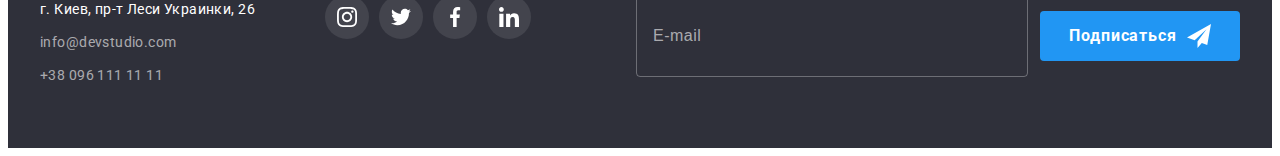
==== commit c836c34a: "end" ====
--- a/index.html
+++ b/index.html
@@ -54,7 +54,7 @@
         <!-- Hero -->
         
         <section class="hero">
-            <div class="container">
+            <div class="container hero__container">
                 <h1 class="hero-title">Эффективные решения для вашего бизнеса</h1>
                 <button class="hero-btn btn" type="button" data-modal-open >Заказать услугу</button>
                 </div>
@@ -141,19 +141,19 @@
                             <p class="team-item-text" lang="en">Product Designer</p>
                             <ul class="social-list list">
                                 <li class="social-list__item" ><a  class="social-list__link_without-background-color social-list__link" href="" target="_blank" aria-label="Ссылка на instagram"> 
-                                    <svg class="social-list__icon social-list_icon_grey"  width="20" height="20" >
+                                    <svg class="social-list__icon social-list__icon_grey"  width="20" height="20" >
                                     <use href="./images/sprite.svg#icon-instagram" ></use>
                                 </svg> </a></li>
                                 <li class="social-list__item" ><a class="social-list__link_without-background-color  social-list__link"  href="" target="_blank" aria-label="Ссылка на twitter"> 
-                                    <svg class="social-list__icon social-list_icon_grey" width="20" height="20" >
+                                    <svg class="social-list__icon social-list__icon_grey" width="20" height="20" >
                                     <use href="./images/sprite.svg#icon-twitter" ></use>
                                 </svg> </a></li>
                                 <li class="social-list__item" ><a  class="social-list__link_without-background-color  social-list__link" href="" target="_blank" aria-label="Ссылка на facebook"> 
-                                    <svg class="social-list__icon social-list_icon_grey" width="20" height="20" >
+                                    <svg class="social-list__icon social-list__icon_grey" width="20" height="20" >
                                     <use href="./images/sprite.svg#icon-facebook" ></use>
                                 </svg> </a></li>
                                 <li class="social-list__item" ><a class="social-list__link_without-background-color  social-list__link"  href="" target="_blank" aria-label="Ссылка на linkedin" > 
-                                    <svg class="social-list__icon social-list_icon_grey" width="20" height="20" >
+                                    <svg class="social-list__icon social-list__icon_grey" width="20" height="20" >
                                     <use href="./images/sprite.svg#icon-linkedin"  ></use>
                                 </svg> </a></li>
                             </ul>
@@ -167,19 +167,19 @@
                             <ul class="social-list list">
                                 <li class="social-list__item"><a class="social-list__link_without-background-color social-list__link" href="" target="_blank"
                                         aria-label="Ссылка на instalist__gram">
-                                       <svg class="social-list__icon social-list_icon_grey" width="20" height="20">
+                                       <svg class="social-list__icon social-list__icon_grey" width="20" height="20">
                                             <use href="./images/sprite.svg#icon-instagram"></use>
                                         </svg> </a></li>
                                 <li class="social-list__item"><a class="social-list__link_without-background-color social-list__link" href="" target="_blank" aria-label="Ссылка на twitter"> 
-                                    <svg class="social-list__icon social-list_icon_grey" width="20" height="20">
+                                    <svg class="social-list__icon social-list__icon_grey" width="20" height="20">
                                             <use href="./images/sprite.svg#icon-twitter"></use>
                                         </svg> </a></li>
                                 <li class="social-list__item"><a class="social-list__link_without-background-color social-list__link" href="" target="_blank" aria-label="Ссылка на facebook"> 
-                                    <svg class="social-list__icon social-list_icon_grey" width="20" height="20">
+                                    <svg class="social-list__icon social-list__icon_grey" width="20" height="20">
                                             <use href="./images/sprite.svg#icon-facebook"></use>
                                         </svg> </a></li>
                                 <li class="social-list__item"><a class="social-list__link_without-background-color social-list__link" href="" target="_blank" aria-label="Ссылка на linkedin"> 
-                                    <svg class="social-list__icon social-list_icon_grey" width="20" height="20">
+                                    <svg class="social-list__icon social-list__icon_grey" width="20" height="20">
                                             <use href="./images/sprite.svg#icon-linkedin"></use>
                                         </svg> </a></li>
                             </ul>
@@ -192,19 +192,19 @@
                             <p class="team-item-text" lang="en">Marketing</p>
                             <ul class=" social-list list">
                                 <li class="social-list__item" ><a class="social-list__link_without-background-color social-list__link" href="" target="_blank" aria-label="Ссылка на instagram"> 
-                                    <svg class="social-list__icon social-list_icon_grey" width="20" height="20">
+                                    <svg class="social-list__icon social-list__icon_grey" width="20" height="20">
                                             <use href="./images/sprite.svg#icon-instagram"></use>
                                         </svg> </a></li>
                                 <li class="social-list__item" ><a class="social-list__link_without-background-color social-list__link" href="" target="_blank" aria-label="Ссылка на twitter"> 
-                                    <svg class="social-list__icon social-list_icon_grey" width="20" height="20">
+                                    <svg class="social-list__icon social-list__icon_grey" width="20" height="20">
                                             <use href="./images/sprite.svg#icon-twitter"></use>
                                         </svg> </a></li>
                                 <li class="social-list__item" ><a class="social-list__link_without-background-color social-list__link" href="" target="_blank" aria-label="Ссылка на facebook"> 
-                                    <svg class="social-list_i_con social-list_icon_grey" width="20" height="20">
+                                    <svg class="social-list_i_con social-list__icon_grey" width="20" height="20">
                                             <use href="./images/sprite.svg#icon-facebook"></use>
                                         </svg> </a></li>
                                 <li class="social-list__item" ><a class="social-list__link_without-background-color social-list__link" href="" target="_blank" aria-label="Ссылка на linkedin"> 
-                                    <svg class="social-list__icon social-list_icon_grey" width="20" height="20">
+                                    <svg class="social-list__icon social-list__icon_grey" width="20" height="20">
                                             <use href="./images/sprite.svg#icon-linkedin"></use>
                                         </svg> </a></li>
                             </ul>
@@ -218,22 +218,22 @@
                             <ul class=" social-list list">
                                 <li class="social-list__item"><a class="social-list__link_without-background-color social-list__link" href=""
                                         target="_blank" aria-label="Ссылка на instagram">
-                                        <svg class="social-list__icon social-list_icon_grey" width="20" height="20">
+                                        <svg class="social-list__icon social-list__icon_grey" width="20" height="20">
                                             <use href="./images/sprite.svg#icon-instagram"></use>
                                         </svg> </a></li>
                                 <li class="social-list__item"><a class="social-list__link_without-background-color social-list__link" href=""
                                         target="_blank" aria-label="Ссылка на twitter">
-                                        <svg class="social-list__icon social-list_icon_grey" width="20" height="20">
+                                        <svg class="social-list__icon social-list__icon_grey" width="20" height="20">
                                             <use href="./images/sprite.svg#icon-twitter"></use>
                                         </svg> </a></li>
                                 <li class="social-list__item"><a class="social-list__link_without-background-color social-list__link" href=""
                                         target="_blank" aria-label="Ссылка на facebook">
-                                        <svg class="social-list__icon social-list_icon_grey" width="20" height="20">
+                                        <svg class="social-list__icon social-list__icon_grey" width="20" height="20">
                                             <use href="./images/sprite.svg#icon-facebook"></use>
                                         </svg> </a></li>
                                 <li class="social-list__item"><a class="social-list__link_without-background-color social-list__link" href=""
                                         target="_blank" aria-label="Ссылка на linkedin">
-                                        <svg class="social-list__icon social-list_icon_grey" width="20" height="20">
+                                        <svg class="social-list__icon social-list__icon_grey" width="20" height="20">
                                             <use href="./images/sprite.svg#icon-linkedin"></use>
                                         </svg> </a></li>
                             </ul>
@@ -310,10 +310,10 @@
             <p class="address__text">г. Киев, пр-т Леси Украинки, 26</p>
             <ul class="footer__contacts-list">
                 <li class="footer__contacts-item">
-                    <a class="footer__contacts-link link" href="mailto:info@devstudio.com">info@devstudio.com</a>
+                    <a class="footer__contacts-link" href="mailto:info@devstudio.com">info@devstudio.com</a>
                 </li>
                 <li class="footer__contacts-item">
-                    <a class="footer__contacts-link link" href="tel:+380961111111">+38 096 111 11 11</a>
+                    <a class="footer__contacts-link" href="tel:+380961111111">+38 096 111 11 11</a>
                 </li>
             </ul>
         </address>
@@ -345,14 +345,14 @@
         </div>
         <div class="footer__third-part footer__item">
             <p class="footer__third-part-text">Подпишитесь на рассылку</p>
-            <form class="footer-form">
-                <label  class="footer-form-field" >
+            <form class="sub-form">
+                <label  class="sub-form__field" >
                     <!-- <span class="footer-form-label" lang="en">E-mail</span> -->
-                    <input type="email" class="footer-form-input" name="email" placeholder="E-mail">
+                    <input type="email" class="sub-form__input" name="email" placeholder="E-mail">
                 </label>
-<button class="footer-form-btn btn" type="submit">Подписаться
+<button class="sub-form__btn btn" type="submit">Подписаться
     
-        <svg class="form-footer-btn-icon">
+        <svg class="sub-form__icon">
             <use href="./images/sprite.svg#icon-footer-send"></use>
         </svg>
     
--- a/css/main.min.css
+++ b/css/main.min.css
@@ -1,2 +1,2 @@
-:root{--primary-text-color: #757575;--primary-title-color: #ffffff;--secondary-title-color: #212121;--accent-color: #2196f3;--logo-header-color: #000000;--footer-contacts-color: rgba(255, 255, 255, 0.6);--footer-background-color: #2f303a;--team-background-color: #f5f4fa;--hero-btn-focus-background-color: #188ce8;--icon-fill: #afb1b8;--footer-icon-background-color: #43444d;--timing-function: cubic-bezier(0.4, 0, 0.2, 1)}.visually-hidden{position:absolute;white-space:nowrap;width:1px;height:1px;overflow:hidden;border:0;padding:0;clip:rect(0 0 0 0);-webkit-clip-path:inset(50%);clip-path:inset(50%);margin:-1px}.logo,.social-list__link,.site-nav__link,.header__contacts-link{text-decoration:none}.social-list,.site-nav__list,.header__contacts-list,.footer__contacts-list{list-style:none}body{font-family:'Roboto', sans-serif;color:var(--primary-text-color);background-color:var(--primary-title-color)}p,h1,h2,h3,h4,h5,h6{margin:0}ul{margin:0;padding:0}img{display:block;max-width:100%;height:auto}.btn{cursor:pointer;border:none;border-radius:4px}.container{width:1200px;padding-left:15px;padding-right:15px;margin:0 auto}.section{padding-top:94px;padding-bottom:94px}.logo{font-family:'Raleway', sans-serif;font-weight:700;font-size:26px;line-height:1.19;letter-spacing:0.03em}.header__logo{margin-right:93px;padding-top:24px;padding-bottom:25px;color:var(--logo-header-color)}.footer__logo{display:inline-block;margin-bottom:20px;color:var(--primary-title-color)}.logo__first-part{color:var(--accent-color)}.section-title{font-size:36px;line-height:1.17;text-align:center;letter-spacing:0.03em;color:var(--secondary-title-color)}.social-list{display:-webkit-box;display:-ms-flexbox;display:flex;-webkit-box-pack:center;-ms-flex-pack:center;justify-content:center;-webkit-box-align:center;-ms-flex-align:center;align-items:center}.social-list__item:not(:last-child){margin-right:10px}.social-list__link{display:-webkit-box;display:-ms-flexbox;display:flex;-webkit-box-pack:center;-ms-flex-pack:center;justify-content:center;-webkit-box-align:center;-ms-flex-align:center;align-items:center;width:44px;height:44px;border-radius:50%}.backdrop{position:fixed;top:0;left:0;width:100%;height:100%;background-color:rgba(0,0,0,0.2);opacity:1;-webkit-transition:opacity 250ms var(--timing-function),visibility 250ms var(--timing-function);transition:opacity 250ms var(--timing-function),visibility 250ms var(--timing-function)}.backdrop.is-hidden{visibility:hidden;opacity:0;pointer-events:none}.modal{position:absolute;top:50%;left:50%;-webkit-transform:translate(-50%, -50%) scale(1);transform:translate(-50%, -50%) scale(1);padding:40px;width:528px;height:581px;background-color:var(--primary-title-color);-webkit-box-shadow:0px 1px 3px rgba(0,0,0,0.12),0px 1px 1px rgba(0,0,0,0.14),0px 2px 1px rgba(0,0,0,0.2);box-shadow:0px 1px 3px rgba(0,0,0,0.12),0px 1px 1px rgba(0,0,0,0.14),0px 2px 1px rgba(0,0,0,0.2);border-radius:4px;-webkit-transition:-webkit-transform 250ms var(--timing-function);transition:-webkit-transform 250ms var(--timing-function);transition:transform 250ms var(--timing-function);transition:transform 250ms var(--timing-function), -webkit-transform 250ms var(--timing-function)}.backdrop.is-hidden .modal{-webkit-transform:translate(-50%, -50%) scale(0.9);transform:translate(-50%, -50%) scale(0.9)}.modal-close-btn{position:absolute;top:8px;right:8px;display:-webkit-box;display:-ms-flexbox;display:flex;-webkit-box-pack:center;-ms-flex-pack:center;justify-content:center;-webkit-box-align:center;-ms-flex-align:center;align-items:center;width:30px;height:30px;color:var(--logo-header-color);background:var(--primary-title-color);border:1px solid rgba(0,0,0,0.1);border-radius:50%;-webkit-transition:color 250ms var(--timing-function);transition:color 250ms var(--timing-function)}.modal-close-btn:focus,.modal-close-btn:hover{color:var(--accent-color)}.modal-close-icon{fill:currentColor}.modal-form-text{margin-bottom:12px;font-weight:700;font-size:20px;line-height:1.15;text-align:center;letter-spacing:0.03em;color:var(--secondary-title-color)}.modal-form-wrapper{position:relative;display:block}.modal-form-field{display:block;margin-bottom:10px}.form-field-textarea{margin-bottom:20px}.modal-form-element{width:100%;border:1px solid rgba(33,33,33,0.2);border-radius:4px;-webkit-transition:border-color 250ms var(--timing-function);transition:border-color 250ms var(--timing-function)}.modal-form-input{height:40px;padding:11px 11px 11px 30px}.modal-form-element:focus{outline:none;border-color:var(--accent-color)}.modal-form-label{display:block;margin-bottom:4px;font-weight:400;font-size:12px;line-height:1.17;letter-spacing:0.01em}.modal-form-input-icon{position:absolute;left:12px;top:50%;-webkit-transform:translateY(-50%);transform:translateY(-50%);-webkit-transition:fill 250ms var(--timing-function);transition:fill 250ms var(--timing-function)}.modal-form-input:focus+.modal-form-input-icon{fill:var(--accent-color)}.modal-form-massage{height:120px;padding:12px 16px;resize:none}.modal-form-massage::-webkit-input-placeholder{font-weight:400;font-size:12px;line-height:1.17;letter-spacing:0.01em;color:rgba(117,117,117,0.5)}.modal-form-massage:-ms-input-placeholder{font-weight:400;font-size:12px;line-height:1.17;letter-spacing:0.01em;color:rgba(117,117,117,0.5)}.modal-form-massage::-ms-input-placeholder{font-weight:400;font-size:12px;line-height:1.17;letter-spacing:0.01em;color:rgba(117,117,117,0.5)}.modal-form-massage::placeholder{font-weight:400;font-size:12px;line-height:1.17;letter-spacing:0.01em;color:rgba(117,117,117,0.5)}.modal-form-checkbox-field{display:-webkit-box;display:-ms-flexbox;display:flex;-webkit-box-pack:center;-ms-flex-pack:center;justify-content:center;-webkit-box-align:center;-ms-flex-align:center;align-items:center;margin-bottom:30px;font-weight:400;font-size:14px;line-height:1.71;letter-spacing:0.03em;color:var(--primary-text-color)}.modal-form-checkbox-link{color:var(--accent-color)}.modal-form-checkbox-icon{display:block;width:16px;height:15px;margin-right:8px;border:2px solid var(--secondary-title-color);border-radius:2px;cursor:pointer}.modal-form-checkbox:focus+.modal-form-checkbox-icon{border-color:var(--accent-color)}.modal-form-checkbox:checked+.modal-form-checkbox-icon{border-color:var(--accent-color);background-color:var(--accent-color);background-image:url("../images/icon-modal-check.svg");background-size:cover;background-origin:border-box;background-repeat:no-repeat;background-position:center}.modal-form-button{display:block;margin:0 auto;min-width:200px;padding:10px 55px;font-family:inherit;font-weight:700;font-size:16px;line-height:1.87;letter-spacing:0.06em;color:var(--primary-title-color);background:var(--accent-color);-webkit-box-shadow:0px 4px 4px rgba(0,0,0,0.15);box-shadow:0px 4px 4px rgba(0,0,0,0.15);border-radius:4px;-webkit-transition:background-color 250ms var(--timing-function);transition:background-color 250ms var(--timing-function)}.header{border-bottom:1px solid #ececec}.header__main-nav{display:-webkit-box;display:-ms-flexbox;display:flex;-webkit-box-align:center;-ms-flex-align:center;align-items:center}.header__site-nav{margin-right:auto}.site-nav{-webkit-box-align:center;-ms-flex-align:center;align-items:center;display:-webkit-box;display:-ms-flexbox;display:flex}.site-nav__list{display:-webkit-box;display:-ms-flexbox;display:flex}.site-nav__item:not(:last-child),.header__contacts-item:not(:last-child){margin-right:50px}.site-nav__link{position:relative;display:block;padding-top:32px;padding-bottom:32px;font-weight:500;font-size:14px;line-height:1.14;letter-spacing:0.02em;color:var(--secondary-title-color);-webkit-transition:color 250ms var(--timing-function);transition:color 250ms var(--timing-function)}.site-nav__link:hover,.site-nav__link:focus{color:var(--accent-color)}.site-nav-list__link_current{color:var(--accent-color)}.site-nav-list__link_current::after{content:'';position:absolute;bottom:-1px;width:100%;height:4px;display:block;background-color:var(--accent-color);border-radius:2px}.header__contacts-list{display:-webkit-box;display:-ms-flexbox;display:flex}.header__contacts-icon{margin-right:10px;fill:currentColor}.header__contacts-link{padding-top:32px;padding-bottom:32px;display:-webkit-box;display:-ms-flexbox;display:flex;-webkit-box-pack:center;-ms-flex-pack:center;justify-content:center;-webkit-box-align:center;-ms-flex-align:center;align-items:center;font-weight:500;font-size:14px;line-height:1.14;letter-spacing:0.02em;color:var(--primary-text-color);-webkit-transition:color 250ms var(--timing-function);transition:color 250ms var(--timing-function)}.header__contacts-link:hover,.header__contacts-link:focus{color:var(--accent-color)}.hero>.container{width:696px}.hero{padding-top:200px;padding-bottom:200px;margin:0 auto;max-width:1600px;height:600px;text-align:center;background-color:var(--footer-background-color);background-image:-webkit-gradient(linear, left top, left bottom, from(rgba(47,48,58,0.4)), to(rgba(47,48,58,0.4))),url("../images/hero-bg-img.jpg");background-image:linear-gradient(rgba(47,48,58,0.4), rgba(47,48,58,0.4)),url("../images/hero-bg-img.jpg");background-repeat:no-repeat;background-position:center;background-size:cover}.hero-title{margin-bottom:30px;font-weight:900;font-size:44px;line-height:1.36;letter-spacing:0.06em;text-transform:uppercase;color:var(--primary-title-color)}.hero-btn{padding:10px 32px;min-width:200px;font-family:inherit;font-weight:700;font-size:16px;line-height:1.87;letter-spacing:0.06em;color:var(--primary-title-color);background-color:var(--accent-color);-webkit-box-shadow:0px 4px 4px rgba(0,0,0,0.15);box-shadow:0px 4px 4px rgba(0,0,0,0.15);-webkit-transition:background-color 250ms var(--timing-function);transition:background-color 250ms var(--timing-function)}.hero-btn:focus,.hero-btn:hover,.modal-form-button:hover,.modal-form-button:focus{background-color:var(--hero-btn-focus-background-color)}.peculiarities-list{display:-webkit-box;display:-ms-flexbox;display:flex}.peculiarities-item{width:270px;margin-right:30px}.peculiarities-item:last-child,.filter-btn:last-child,.our-business-item:last-child,.team-item:last-child{margin-right:0}.peculiarities-thumb{max-width:100%;height:120px;margin-bottom:30px;display:-webkit-box;display:-ms-flexbox;display:flex;-webkit-box-pack:center;-ms-flex-pack:center;justify-content:center;-webkit-box-align:center;-ms-flex-align:center;align-items:center;border-radius:4px;background-color:var(--team-background-color)}.peculiarities-title{margin-bottom:10px;font-size:14px;line-height:1.14;letter-spacing:0.03em;text-transform:uppercase;color:var(--secondary-title-color)}.peculiarities-text{font-size:14px;line-height:1.71;letter-spacing:0.03em}.our-business{padding-top:0}.our-business-title,.team-title{margin-bottom:50px}.our-business-list{display:-webkit-box;display:-ms-flexbox;display:flex}.our-business-item{position:relative;width:370px;margin-right:30px}.our-business-item-overlay{position:absolute;bottom:0;left:0;display:-webkit-box;display:-ms-flexbox;display:flex;-webkit-box-pack:center;-ms-flex-pack:center;justify-content:center;-webkit-box-align:center;-ms-flex-align:center;align-items:center;width:100%;min-height:70px;background-color:rgba(47,48,58,0.8)}.our-business-item-overlay{font-weight:700;font-size:14px;line-height:1.14;text-align:center;letter-spacing:0.03em;text-transform:uppercase;color:var(--primary-title-color)}.team{background-color:var(--team-background-color)}.team-list{display:-webkit-box;display:-ms-flexbox;display:flex}.team-item{width:270px;margin-right:30px;-webkit-box-shadow:0px 1px 3px rgba(0,0,0,0.12),0px 1px 1px rgba(0,0,0,0.14),0px 2px 1px rgba(0,0,0,0.2);box-shadow:0px 1px 3px rgba(0,0,0,0.12),0px 1px 1px rgba(0,0,0,0.14),0px 2px 1px rgba(0,0,0,0.2)}.team-item-description{padding-top:30px;padding-bottom:30px;text-align:center;background-color:var(--primary-title-color);border-bottom-left-radius:4px;border-bottom-right-radius:4px}.team-item-title{margin-bottom:10px;font-weight:500;font-size:16px;line-height:1.19;letter-spacing:0.03em;color:var(--secondary-title-color)}.team-item-text{margin-bottom:16px;font-size:16px;line-height:1.19;letter-spacing:0.03em}.our-team-social-list,.footer-social-list{display:-webkit-box;display:-ms-flexbox;display:flex;-webkit-box-pack:center;-ms-flex-pack:center;justify-content:center;-webkit-box-align:center;-ms-flex-align:center;align-items:center}.our-team-social-item:not(:last-child),.footer-social-item:not(:last-child){margin-right:10px}.social-list__link_without-background-color{color:var(--icon-fill);-webkit-transition:background-color 250ms var(--timing-function),color 250ms var(--timing-function);transition:background-color 250ms var(--timing-function),color 250ms var(--timing-function)}.social-list__link_without-background-color:hover,.social-list__link_without-background-color:focus{color:var(--primary-title-color);background-color:var(--accent-color)}.social-list__icon_grey{fill:currentColor}.our-clients-title{margin-bottom:50px}.our-clients-list{display:-webkit-box;display:-ms-flexbox;display:flex;-webkit-box-pack:center;-ms-flex-pack:center;justify-content:center;-webkit-box-align:center;-ms-flex-align:center;align-items:center}.our-clients-item:not(:last-child){margin-right:30px}.our-clients-link{display:-webkit-box;display:-ms-flexbox;display:flex;-webkit-box-pack:center;-ms-flex-pack:center;justify-content:center;-webkit-box-align:center;-ms-flex-align:center;align-items:center;width:170px;height:92px;border:1px solid var(--icon-fill);border-radius:4px;color:var(--icon-fill);-webkit-transition:border-color 250ms var(--timing-function),color 250ms var(--timing-function);transition:border-color 250ms var(--timing-function),color 250ms var(--timing-function)}.our-clients-link:hover,.our-clients-link:focus{color:var(--accent-color);border-color:var(--accent-color)}.our-clients-icon{fill:currentColor}.footer{padding-top:60px;padding-bottom:60px;background-color:var(--footer-background-color)}.footer__flex-container{display:-webkit-box;display:-ms-flexbox;display:flex;-webkit-box-align:baseline;-ms-flex-align:baseline;align-items:baseline}.footer__item:nth-child(1){margin-right:70px}.address{font-style:inherit}.address__text{margin-bottom:9px;font-size:14px;line-height:1.71;letter-spacing:0.03em;color:var(--primary-title-color)}.footer__contacts-item:not(:last-child){margin-bottom:9px}.footer__contacts-link{font-weight:400;font-size:14px;line-height:1.71;letter-spacing:0.03em;color:var(--footer-contacts-color);-webkit-transition:color 250ms var(--timing-function);transition:color 250ms var(--timing-function)}.footer__contacts-link:hover,.footer__contacts-link:focus{color:var(--accent-color)}.social-list__link_with-background-color{background-color:var(--footer-icon-background-color);color:var(--primary-title-color);-webkit-transition:background-color 250ms var(--timing-function);transition:background-color 250ms var(--timing-function)}.social-list__link_with-background-color:focus,.social-list__link_with-background-color:hover{background-color:var(--accent-color)}.footer__second-part-text,.footer__third-part-text{margin-bottom:20px;font-weight:700;font-size:14px;line-height:1.14;letter-spacing:0.03em;text-transform:uppercase;color:var(--primary-title-color)}.footer__third-part{margin-left:auto}.footer-form{display:-webkit-box;display:-ms-flexbox;display:flex;-webkit-box-align:center;-ms-flex-align:center;align-items:center;-webkit-box-pack:center;-ms-flex-pack:center;justify-content:center}.footer-form-field{margin-right:12px}.footer-form-input{width:358px;height:50px;padding:15px 16px;background-color:inherit;border-radius:4px;border:1px solid rgba(255,255,255,0.3)}.footer-form-input,.footer-form-input::-webkit-input-placeholder{font-weight:400;font-size:16px;line-height:1.25;letter-spacing:0.03em;color:rgba(255,255,255,0.6)}.footer-form-input,.footer-form-input:-ms-input-placeholder{font-weight:400;font-size:16px;line-height:1.25;letter-spacing:0.03em;color:rgba(255,255,255,0.6)}.footer-form-input,.footer-form-input::-ms-input-placeholder{font-weight:400;font-size:16px;line-height:1.25;letter-spacing:0.03em;color:rgba(255,255,255,0.6)}.footer-form-input,.footer-form-input::placeholder{font-weight:400;font-size:16px;line-height:1.25;letter-spacing:0.03em;color:rgba(255,255,255,0.6)}.footer-form-btn{display:-webkit-inline-box;display:-ms-inline-flexbox;display:inline-flex;-webkit-box-pack:center;-ms-flex-pack:center;justify-content:center;-webkit-box-align:center;-ms-flex-align:center;align-items:center;min-width:200px;padding:10px 28px;font-family:inherit;font-weight:700;font-size:16px;line-height:1.87;letter-spacing:0.06em;color:var(--primary-title-color);background-color:var(--accent-color)}.form-footer-btn-icon{width:24px;height:24px;margin-left:10px}.social-list__icon_grey{fill:currentColor}.filter-btn-list{display:-webkit-box;display:-ms-flexbox;display:flex;-webkit-box-pack:center;-ms-flex-pack:center;justify-content:center;margin-bottom:50px}.filter-btn-item:not(:last-child){margin-right:8px}.filter-btn{display:inline-block;padding:6px 22px;min-width:73px;font-family:inherit;font-weight:500;font-size:16px;line-height:1.62;text-align:center;letter-spacing:0.03em;color:var(--secondary-title-color);background-color:var(--team-background-color);-webkit-transition:color 250ms var(--timing-function),background-color 250ms var(--timing-function),-webkit-box-shadow 250ms var(--timing-function);transition:color 250ms var(--timing-function),background-color 250ms var(--timing-function),-webkit-box-shadow 250ms var(--timing-function);transition:color 250ms var(--timing-function),background-color 250ms var(--timing-function),box-shadow 250ms var(--timing-function);transition:color 250ms var(--timing-function),background-color 250ms var(--timing-function),box-shadow 250ms var(--timing-function),-webkit-box-shadow 250ms var(--timing-function)}.filter-btn.active-btn{color:var(--primary-title-color);background-color:var(--accent-color)}.filter-btn:hover,.filter-btn:focus{color:var(--primary-title-color);background-color:var(--accent-color);-webkit-box-shadow:0px 3px 1px rgba(0,0,0,0.1),0px 1px 2px rgba(0,0,0,0.08),0px 2px 2px rgba(0,0,0,0.12);box-shadow:0px 3px 1px rgba(0,0,0,0.1),0px 1px 2px rgba(0,0,0,0.08),0px 2px 2px rgba(0,0,0,0.12)}.our-projects-list{display:-webkit-box;display:-ms-flexbox;display:flex;-ms-flex-wrap:wrap;flex-wrap:wrap;margin-left:-30px;margin-top:-30px}.our-projects-link{display:block;-webkit-transition:-webkit-box-shadow 250ms var(--timing-function);transition:-webkit-box-shadow 250ms var(--timing-function);transition:box-shadow 250ms var(--timing-function);transition:box-shadow 250ms var(--timing-function), -webkit-box-shadow 250ms var(--timing-function)}.our-projects-link:hover,.our-projects-link:focus{-webkit-box-shadow:0px 1px 1px rgba(0,0,0,0.12),0px 4px 4px rgba(0,0,0,0.06),1px 4px 6px rgba(0,0,0,0.16);box-shadow:0px 1px 1px rgba(0,0,0,0.12),0px 4px 4px rgba(0,0,0,0.06),1px 4px 6px rgba(0,0,0,0.16)}.our-projects-item{margin-left:30px;margin-top:30px;-ms-flex-preferred-size:calc(100% / 3 - 30px);flex-basis:calc(100% / 3 - 30px)}.our-projects-description{padding:20px 24px;border-bottom:1px solid #eeeeee;border-right:1px solid #eeeeee;border-left:1px solid #eeeeee}.our-projects-wrap{position:relative;overflow:hidden}.our-projects-pictures-text{position:absolute;bottom:0;left:0;-webkit-transform:translateY(101%);transform:translateY(101%);padding:63px 24px;width:100%;height:100%;font-size:18px;line-height:1.56;letter-spacing:0.03em;color:var(--primary-title-color);background-color:rgba(33,150,243,0.9);-webkit-transition:-webkit-transform 250ms var(--timing-function);transition:-webkit-transform 250ms var(--timing-function);transition:transform 250ms var(--timing-function);transition:transform 250ms var(--timing-function), -webkit-transform 250ms var(--timing-function)}.our-projects-link:hover .our-projects-pictures-text,.our-projects-link:focus .our-projects-pictures-text{-webkit-transform:translateY(0);transform:translateY(0)}.our-projects-title{margin-bottom:4px;font-size:18px;line-height:2;letter-spacing:0.06em;color:var(--secondary-title-color)}.our-projects-filter{font-size:16px;line-height:1.87;letter-spacing:0.03em;color:var(--primary-text-color)}
+:root{--primary-text-color: #757575;--primary-title-color: #ffffff;--secondary-title-color: #212121;--accent-color: #2196f3;--logo-header-color: #000000;--footer-contacts-color: rgba(255, 255, 255, 0.6);--footer-background-color: #2f303a;--team-background-color: #f5f4fa;--hero-btn-focus-background-color: #188ce8;--icon-fill: #afb1b8;--footer-icon-background-color: #43444d;--timing-function: cubic-bezier(0.4, 0, 0.2, 1)}.visually-hidden{position:absolute;white-space:nowrap;width:1px;height:1px;overflow:hidden;border:0;padding:0;clip:rect(0 0 0 0);-webkit-clip-path:inset(50%);clip-path:inset(50%);margin:-1px}.logo,.social-list__link,.site-nav__link,.header__contacts-link,.our-clients-link,.footer__contacts-link,.our-projects-link{text-decoration:none}.social-list,.site-nav__list,.header__contacts-list,.peculiarities-list,.our-business-list,.team-list,.our-clients-list,.footer__contacts-list,.filter-btn-list,.our-projects-list{list-style:none}body{font-family:'Roboto', sans-serif;color:var(--primary-text-color);background-color:var(--primary-title-color)}p,h1,h2,h3,h4,h5,h6{margin:0}ul{margin:0;padding:0}img{display:block;max-width:100%;height:auto}.btn{cursor:pointer;border:none;border-radius:4px}.container{width:1200px;padding-left:15px;padding-right:15px;margin:0 auto}.section{padding-top:94px;padding-bottom:94px}.logo{font-family:'Raleway', sans-serif;font-weight:700;font-size:26px;line-height:1.19;letter-spacing:0.03em}.header__logo{margin-right:93px;padding-top:24px;padding-bottom:25px;color:var(--logo-header-color)}.footer__logo{display:inline-block;margin-bottom:20px;color:var(--primary-title-color)}.logo__first-part{color:var(--accent-color)}.section-title{font-size:36px;line-height:1.17;text-align:center;letter-spacing:0.03em;color:var(--secondary-title-color)}.social-list{display:-webkit-box;display:-ms-flexbox;display:flex;-webkit-box-pack:center;-ms-flex-pack:center;justify-content:center;-webkit-box-align:center;-ms-flex-align:center;align-items:center}.social-list__item:not(:last-child){margin-right:10px}.social-list__link{display:-webkit-box;display:-ms-flexbox;display:flex;-webkit-box-pack:center;-ms-flex-pack:center;justify-content:center;-webkit-box-align:center;-ms-flex-align:center;align-items:center;width:44px;height:44px;border-radius:50%}.backdrop{position:fixed;top:0;left:0;width:100%;height:100%;background-color:rgba(0,0,0,0.2);opacity:1;-webkit-transition:opacity 250ms var(--timing-function),visibility 250ms var(--timing-function);transition:opacity 250ms var(--timing-function),visibility 250ms var(--timing-function)}.backdrop.is-hidden{visibility:hidden;opacity:0;pointer-events:none}.modal{position:absolute;top:50%;left:50%;-webkit-transform:translate(-50%, -50%) scale(1);transform:translate(-50%, -50%) scale(1);padding:40px;width:528px;height:581px;background-color:var(--primary-title-color);-webkit-box-shadow:0px 1px 3px rgba(0,0,0,0.12),0px 1px 1px rgba(0,0,0,0.14),0px 2px 1px rgba(0,0,0,0.2);box-shadow:0px 1px 3px rgba(0,0,0,0.12),0px 1px 1px rgba(0,0,0,0.14),0px 2px 1px rgba(0,0,0,0.2);border-radius:4px;-webkit-transition:-webkit-transform 250ms var(--timing-function);transition:-webkit-transform 250ms var(--timing-function);transition:transform 250ms var(--timing-function);transition:transform 250ms var(--timing-function), -webkit-transform 250ms var(--timing-function)}.backdrop.is-hidden .modal{-webkit-transform:translate(-50%, -50%) scale(0.9);transform:translate(-50%, -50%) scale(0.9)}.modal-close-btn{position:absolute;top:8px;right:8px;display:-webkit-box;display:-ms-flexbox;display:flex;-webkit-box-pack:center;-ms-flex-pack:center;justify-content:center;-webkit-box-align:center;-ms-flex-align:center;align-items:center;width:30px;height:30px;color:var(--logo-header-color);background:var(--primary-title-color);border:1px solid rgba(0,0,0,0.1);border-radius:50%;-webkit-transition:color 250ms var(--timing-function);transition:color 250ms var(--timing-function)}.modal-close-btn:focus,.modal-close-btn:hover{color:var(--accent-color)}.modal-close-icon{fill:currentColor}.modal-form-text{margin-bottom:12px;font-weight:700;font-size:20px;line-height:1.15;text-align:center;letter-spacing:0.03em;color:var(--secondary-title-color)}.modal-form-wrapper{position:relative;display:block}.modal-form-field{display:block;margin-bottom:10px}.form-field-textarea{margin-bottom:20px}.modal-form-element{width:100%;border:1px solid rgba(33,33,33,0.2);border-radius:4px;-webkit-transition:border-color 250ms var(--timing-function);transition:border-color 250ms var(--timing-function)}.modal-form-input{height:40px;padding:11px 11px 11px 30px}.modal-form-element:focus{outline:none;border-color:var(--accent-color)}.modal-form-label{display:block;margin-bottom:4px;font-weight:400;font-size:12px;line-height:1.17;letter-spacing:0.01em}.modal-form-input-icon{position:absolute;left:12px;top:50%;-webkit-transform:translateY(-50%);transform:translateY(-50%);-webkit-transition:fill 250ms var(--timing-function);transition:fill 250ms var(--timing-function)}.modal-form-input:focus+.modal-form-input-icon{fill:var(--accent-color)}.modal-form-massage{height:120px;padding:12px 16px;resize:none}.modal-form-massage::-webkit-input-placeholder{font-weight:400;font-size:12px;line-height:1.17;letter-spacing:0.01em;color:rgba(117,117,117,0.5)}.modal-form-massage:-ms-input-placeholder{font-weight:400;font-size:12px;line-height:1.17;letter-spacing:0.01em;color:rgba(117,117,117,0.5)}.modal-form-massage::-ms-input-placeholder{font-weight:400;font-size:12px;line-height:1.17;letter-spacing:0.01em;color:rgba(117,117,117,0.5)}.modal-form-massage::placeholder{font-weight:400;font-size:12px;line-height:1.17;letter-spacing:0.01em;color:rgba(117,117,117,0.5)}.modal-form-checkbox-field{display:-webkit-box;display:-ms-flexbox;display:flex;-webkit-box-pack:center;-ms-flex-pack:center;justify-content:center;-webkit-box-align:center;-ms-flex-align:center;align-items:center;margin-bottom:30px;font-weight:400;font-size:14px;line-height:1.71;letter-spacing:0.03em;color:var(--primary-text-color)}.modal-form-checkbox-link{color:var(--accent-color)}.modal-form-checkbox-icon{display:block;width:16px;height:15px;margin-right:8px;border:2px solid var(--secondary-title-color);border-radius:2px;cursor:pointer}.modal-form-checkbox:focus+.modal-form-checkbox-icon{border-color:var(--accent-color)}.modal-form-checkbox:checked+.modal-form-checkbox-icon{border-color:var(--accent-color);background-color:var(--accent-color);background-image:url("../images/icon-modal-check.svg");background-size:cover;background-origin:border-box;background-repeat:no-repeat;background-position:center}.modal-form-button{display:block;margin:0 auto;min-width:200px;padding:10px 55px;font-family:inherit;font-weight:700;font-size:16px;line-height:1.87;letter-spacing:0.06em;color:var(--primary-title-color);background:var(--accent-color);-webkit-box-shadow:0px 4px 4px rgba(0,0,0,0.15);box-shadow:0px 4px 4px rgba(0,0,0,0.15);border-radius:4px;-webkit-transition:background-color 250ms var(--timing-function);transition:background-color 250ms var(--timing-function)}.modal-form-button:hover,.modal-form-button:focus{background-color:var(--hero-btn-focus-background-color)}.header{border-bottom:1px solid #ececec}.header__main-nav{display:-webkit-box;display:-ms-flexbox;display:flex;-webkit-box-align:center;-ms-flex-align:center;align-items:center}.header__site-nav{margin-right:auto}.site-nav{-webkit-box-align:center;-ms-flex-align:center;align-items:center;display:-webkit-box;display:-ms-flexbox;display:flex}.site-nav__list{display:-webkit-box;display:-ms-flexbox;display:flex}.site-nav__item:not(:last-child),.header__contacts-item:not(:last-child){margin-right:50px}.site-nav__link{position:relative;display:block;padding-top:32px;padding-bottom:32px;font-weight:500;font-size:14px;line-height:1.14;letter-spacing:0.02em;color:var(--secondary-title-color);-webkit-transition:color 250ms var(--timing-function);transition:color 250ms var(--timing-function)}.site-nav__link:hover,.site-nav__link:focus{color:var(--accent-color)}.site-nav-list__link_current{color:var(--accent-color)}.site-nav-list__link_current::after{content:'';position:absolute;bottom:-1px;width:100%;height:4px;display:block;background-color:var(--accent-color);border-radius:2px}.header__contacts-list{display:-webkit-box;display:-ms-flexbox;display:flex}.header__contacts-icon{margin-right:10px;fill:currentColor}.header__contacts-link{padding-top:32px;padding-bottom:32px;display:-webkit-box;display:-ms-flexbox;display:flex;-webkit-box-pack:center;-ms-flex-pack:center;justify-content:center;-webkit-box-align:center;-ms-flex-align:center;align-items:center;font-weight:500;font-size:14px;line-height:1.14;letter-spacing:0.02em;color:var(--primary-text-color);-webkit-transition:color 250ms var(--timing-function);transition:color 250ms var(--timing-function)}.header__contacts-link:hover,.header__contacts-link:focus{color:var(--accent-color)}.hero__container{width:696px}.hero{padding-top:200px;padding-bottom:200px;margin:0 auto;max-width:1600px;height:600px;text-align:center;background-color:var(--footer-background-color);background-image:-webkit-gradient(linear, left top, left bottom, from(rgba(47,48,58,0.4)), to(rgba(47,48,58,0.4))),url("../images/hero-bg-img.jpg");background-image:linear-gradient(rgba(47,48,58,0.4), rgba(47,48,58,0.4)),url("../images/hero-bg-img.jpg");background-repeat:no-repeat;background-position:center;background-size:cover}.hero-title{margin-bottom:30px;font-weight:900;font-size:44px;line-height:1.36;letter-spacing:0.06em;text-transform:uppercase;color:var(--primary-title-color)}.hero-btn{padding:10px 32px;min-width:200px;font-family:inherit;font-weight:700;font-size:16px;line-height:1.87;letter-spacing:0.06em;color:var(--primary-title-color);background-color:var(--accent-color);-webkit-box-shadow:0px 4px 4px rgba(0,0,0,0.15);box-shadow:0px 4px 4px rgba(0,0,0,0.15);-webkit-transition:background-color 250ms var(--timing-function);transition:background-color 250ms var(--timing-function)}.hero-btn:focus,.hero-btn:hover{background-color:var(--hero-btn-focus-background-color)}.peculiarities-list{display:-webkit-box;display:-ms-flexbox;display:flex}.peculiarities-item{width:270px;margin-right:30px}.peculiarities-item:last-child{margin-right:0}.peculiarities-thumb{max-width:100%;height:120px;margin-bottom:30px;display:-webkit-box;display:-ms-flexbox;display:flex;-webkit-box-pack:center;-ms-flex-pack:center;justify-content:center;-webkit-box-align:center;-ms-flex-align:center;align-items:center;border-radius:4px;background-color:var(--team-background-color)}.peculiarities-title{margin-bottom:10px;font-size:14px;line-height:1.14;letter-spacing:0.03em;text-transform:uppercase;color:var(--secondary-title-color)}.peculiarities-text{font-size:14px;line-height:1.71;letter-spacing:0.03em}.our-business{padding-top:0}.our-business-title,.team-title{margin-bottom:50px}.our-business-list{display:-webkit-box;display:-ms-flexbox;display:flex}.our-business-item{position:relative;width:370px;margin-right:30px}.our-business-item:last-child{margin-right:0}.our-business-item-overlay{position:absolute;bottom:0;left:0;display:-webkit-box;display:-ms-flexbox;display:flex;-webkit-box-pack:center;-ms-flex-pack:center;justify-content:center;-webkit-box-align:center;-ms-flex-align:center;align-items:center;width:100%;min-height:70px;background-color:rgba(47,48,58,0.8)}.our-business-item-overlay{font-weight:700;font-size:14px;line-height:1.14;text-align:center;letter-spacing:0.03em;text-transform:uppercase;color:var(--primary-title-color)}.team{background-color:var(--team-background-color)}.team-list{display:-webkit-box;display:-ms-flexbox;display:flex}.team-item{width:270px;margin-right:30px;-webkit-box-shadow:0px 1px 3px rgba(0,0,0,0.12),0px 1px 1px rgba(0,0,0,0.14),0px 2px 1px rgba(0,0,0,0.2);box-shadow:0px 1px 3px rgba(0,0,0,0.12),0px 1px 1px rgba(0,0,0,0.14),0px 2px 1px rgba(0,0,0,0.2)}.team-item:last-child{margin-right:0}.team-item-description{padding-top:30px;padding-bottom:30px;text-align:center;background-color:var(--primary-title-color);border-bottom-left-radius:4px;border-bottom-right-radius:4px}.team-item-title{margin-bottom:10px;font-weight:500;font-size:16px;line-height:1.19;letter-spacing:0.03em;color:var(--secondary-title-color)}.team-item-text{margin-bottom:16px;font-size:16px;line-height:1.19;letter-spacing:0.03em}.social-list__link_without-background-color{color:var(--icon-fill);-webkit-transition:background-color 250ms var(--timing-function),color 250ms var(--timing-function);transition:background-color 250ms var(--timing-function),color 250ms var(--timing-function)}.social-list__link_without-background-color:hover,.social-list__link_without-background-color:focus{color:var(--primary-title-color);background-color:var(--accent-color)}.social-list__icon_grey{fill:currentColor}.our-clients-title{margin-bottom:50px}.our-clients-list{display:-webkit-box;display:-ms-flexbox;display:flex;-webkit-box-pack:center;-ms-flex-pack:center;justify-content:center;-webkit-box-align:center;-ms-flex-align:center;align-items:center}.our-clients-item:not(:last-child){margin-right:30px}.our-clients-link{display:-webkit-box;display:-ms-flexbox;display:flex;-webkit-box-pack:center;-ms-flex-pack:center;justify-content:center;-webkit-box-align:center;-ms-flex-align:center;align-items:center;width:170px;height:92px;border:1px solid var(--icon-fill);border-radius:4px;color:var(--icon-fill);-webkit-transition:border-color 250ms var(--timing-function),color 250ms var(--timing-function);transition:border-color 250ms var(--timing-function),color 250ms var(--timing-function)}.our-clients-link:hover,.our-clients-link:focus{color:var(--accent-color);border-color:var(--accent-color)}.our-clients-icon{fill:currentColor}.footer{padding-top:60px;padding-bottom:60px;background-color:var(--footer-background-color)}.footer__flex-container{display:-webkit-box;display:-ms-flexbox;display:flex;-webkit-box-align:baseline;-ms-flex-align:baseline;align-items:baseline}.footer__item:nth-child(1){margin-right:70px}.address{font-style:inherit}.address__text{margin-bottom:9px;font-size:14px;line-height:1.71;letter-spacing:0.03em;color:var(--primary-title-color)}.footer__contacts-item:not(:last-child){margin-bottom:9px}.footer__second-part-text,.footer__third-part-text{margin-bottom:20px;font-weight:700;font-size:14px;line-height:1.14;letter-spacing:0.03em;text-transform:uppercase;color:var(--primary-title-color)}.footer__third-part{margin-left:auto}.sub-form{display:-webkit-box;display:-ms-flexbox;display:flex;-webkit-box-align:center;-ms-flex-align:center;align-items:center;-webkit-box-pack:center;-ms-flex-pack:center;justify-content:center}.sub-form__field{margin-right:12px}.sub-form__input{width:358px;height:50px;padding:15px 16px;background-color:inherit;border-radius:4px;border:1px solid rgba(255,255,255,0.3)}.sub-form__input,.sub-form__input::-webkit-input-placeholder{font-weight:400;font-size:16px;line-height:1.25;letter-spacing:0.03em;color:rgba(255,255,255,0.6)}.sub-form__input,.sub-form__input:-ms-input-placeholder{font-weight:400;font-size:16px;line-height:1.25;letter-spacing:0.03em;color:rgba(255,255,255,0.6)}.sub-form__input,.sub-form__input::-ms-input-placeholder{font-weight:400;font-size:16px;line-height:1.25;letter-spacing:0.03em;color:rgba(255,255,255,0.6)}.sub-form__input,.sub-form__input::placeholder{font-weight:400;font-size:16px;line-height:1.25;letter-spacing:0.03em;color:rgba(255,255,255,0.6)}.sub-form__btn{display:-webkit-inline-box;display:-ms-inline-flexbox;display:inline-flex;-webkit-box-pack:center;-ms-flex-pack:center;justify-content:center;-webkit-box-align:center;-ms-flex-align:center;align-items:center;min-width:200px;padding:10px 28px;font-family:inherit;font-weight:700;font-size:16px;line-height:1.87;letter-spacing:0.06em;color:var(--primary-title-color);background-color:var(--accent-color)}.sub-form__icon{width:24px;height:24px;margin-left:10px}.social-list__icon_white{fill:currentColor}.footer__contacts-link{font-weight:400;font-size:14px;line-height:1.71;letter-spacing:0.03em;color:var(--footer-contacts-color);-webkit-transition:color 250ms var(--timing-function);transition:color 250ms var(--timing-function)}.footer__contacts-link:hover,.footer__contacts-link:focus{color:var(--accent-color)}.social-list__link_with-background-color{background-color:var(--footer-icon-background-color);color:var(--primary-title-color);-webkit-transition:background-color 250ms var(--timing-function);transition:background-color 250ms var(--timing-function)}.social-list__link_with-background-color:focus,.social-list__link_with-background-color:hover{background-color:var(--accent-color)}.filter-btn-list{display:-webkit-box;display:-ms-flexbox;display:flex;-webkit-box-pack:center;-ms-flex-pack:center;justify-content:center;margin-bottom:50px}.filter-btn-item:not(:last-child){margin-right:8px}.filter-btn{display:inline-block;padding:6px 22px;min-width:73px;font-family:inherit;font-weight:500;font-size:16px;line-height:1.62;text-align:center;letter-spacing:0.03em;color:var(--secondary-title-color);background-color:var(--team-background-color);-webkit-transition:color 250ms var(--timing-function),background-color 250ms var(--timing-function),-webkit-box-shadow 250ms var(--timing-function);transition:color 250ms var(--timing-function),background-color 250ms var(--timing-function),-webkit-box-shadow 250ms var(--timing-function);transition:color 250ms var(--timing-function),background-color 250ms var(--timing-function),box-shadow 250ms var(--timing-function);transition:color 250ms var(--timing-function),background-color 250ms var(--timing-function),box-shadow 250ms var(--timing-function),-webkit-box-shadow 250ms var(--timing-function)}.filter-btn:hover,.filter-btn:focus{color:var(--primary-title-color);background-color:var(--accent-color);-webkit-box-shadow:0px 3px 1px rgba(0,0,0,0.1),0px 1px 2px rgba(0,0,0,0.08),0px 2px 2px rgba(0,0,0,0.12);box-shadow:0px 3px 1px rgba(0,0,0,0.1),0px 1px 2px rgba(0,0,0,0.08),0px 2px 2px rgba(0,0,0,0.12)}.filter-btn:last-child{margin-right:0}.filter-btn.active-btn{color:var(--primary-title-color);background-color:var(--accent-color)}.our-projects-list{display:-webkit-box;display:-ms-flexbox;display:flex;-ms-flex-wrap:wrap;flex-wrap:wrap;margin-left:-30px;margin-top:-30px}.our-projects-link{display:block;-webkit-transition:-webkit-box-shadow 250ms var(--timing-function);transition:-webkit-box-shadow 250ms var(--timing-function);transition:box-shadow 250ms var(--timing-function);transition:box-shadow 250ms var(--timing-function), -webkit-box-shadow 250ms var(--timing-function)}.our-projects-link:hover,.our-projects-link:focus{-webkit-box-shadow:0px 1px 1px rgba(0,0,0,0.12),0px 4px 4px rgba(0,0,0,0.06),1px 4px 6px rgba(0,0,0,0.16);box-shadow:0px 1px 1px rgba(0,0,0,0.12),0px 4px 4px rgba(0,0,0,0.06),1px 4px 6px rgba(0,0,0,0.16)}.our-projects-item{margin-left:30px;margin-top:30px;-ms-flex-preferred-size:calc(100% / 3 - 30px);flex-basis:calc(100% / 3 - 30px)}.our-projects-description{padding:20px 24px;border-bottom:1px solid #eeeeee;border-right:1px solid #eeeeee;border-left:1px solid #eeeeee}.our-projects-wrap{position:relative;overflow:hidden}.our-projects-pictures-text{position:absolute;bottom:0;left:0;-webkit-transform:translateY(101%);transform:translateY(101%);padding:63px 24px;width:100%;height:100%;font-size:18px;line-height:1.56;letter-spacing:0.03em;color:var(--primary-title-color);background-color:rgba(33,150,243,0.9);-webkit-transition:-webkit-transform 250ms var(--timing-function);transition:-webkit-transform 250ms var(--timing-function);transition:transform 250ms var(--timing-function);transition:transform 250ms var(--timing-function), -webkit-transform 250ms var(--timing-function)}.our-projects-link:hover .our-projects-pictures-text,.our-projects-link:focus .our-projects-pictures-text{-webkit-transform:translateY(0);transform:translateY(0)}.our-projects-title{margin-bottom:4px;font-size:18px;line-height:2;letter-spacing:0.06em;color:var(--secondary-title-color)}.our-projects-filter{font-size:16px;line-height:1.87;letter-spacing:0.03em;color:var(--primary-text-color)}
 /*# sourceMappingURL=main.min.css.map */